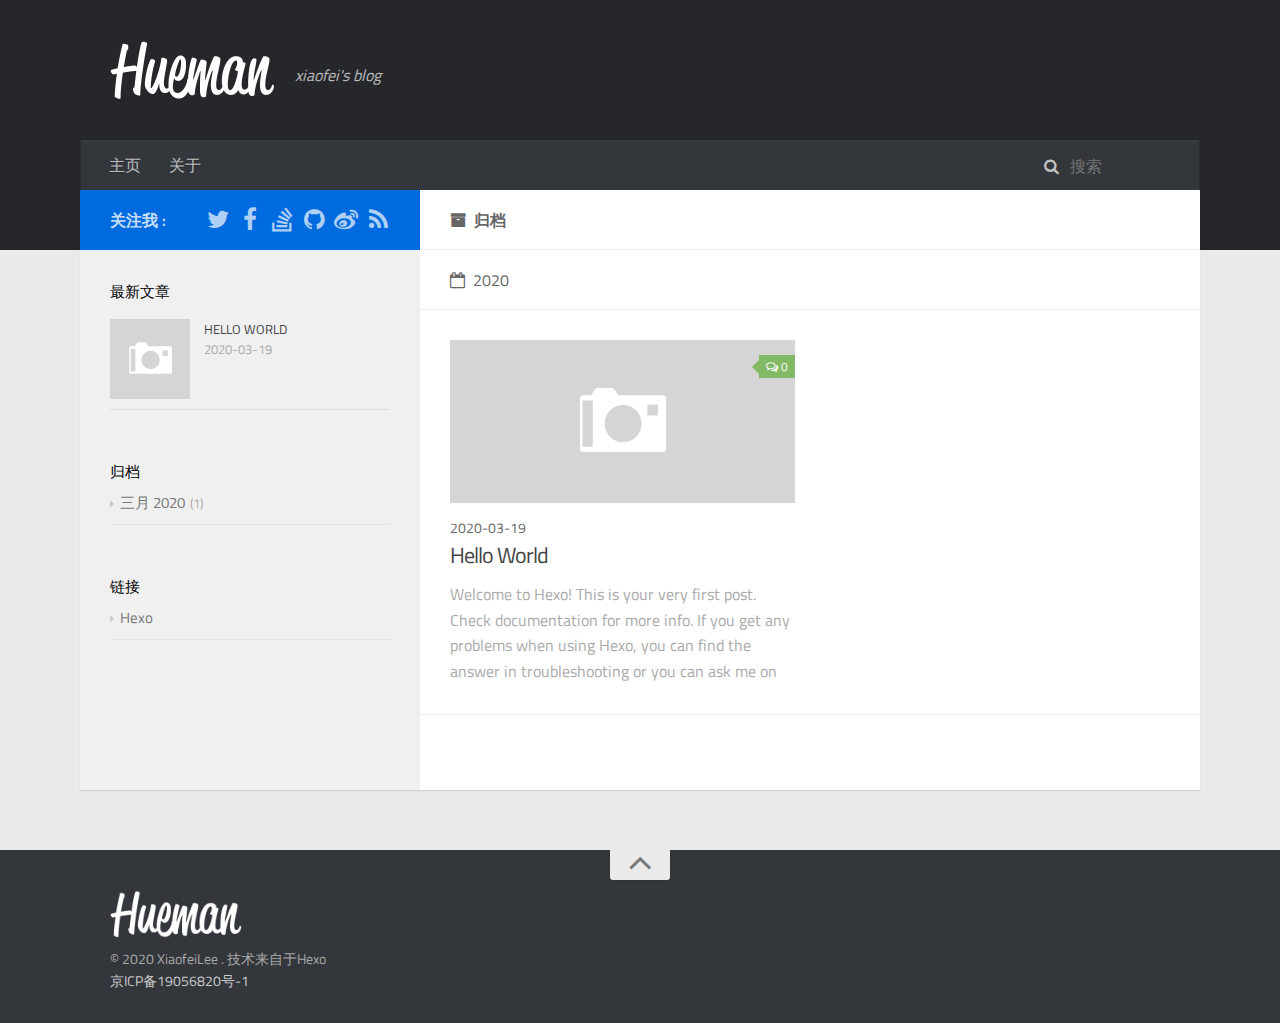
==== archives/index.html @ 4bd04d1b "Site updated: 2020-03-20 13:34:09" ====
<!DOCTYPE html>
<html>
<head>
    <meta charset="utf-8" />

    

    
    <title>归档 | 在阳光下飞翔</title>
    
    <meta name="viewport" content="width=device-width, initial-scale=1, maximum-scale=1">
    
    <meta property="og:type" content="website">
<meta property="og:title" content="在阳光下飞翔">
<meta property="og:url" content="http://lixiaofei.online/archives/">
<meta property="og:site_name" content="在阳光下飞翔">
<meta property="og:locale" content="zh_CN">
<meta property="article:author" content="XiaofeiLee">
<meta name="twitter:card" content="summary">
    

    
        <link rel="alternate" href="/" title="在阳光下飞翔" type="application/atom+xml" />
    

    

    
<link rel="stylesheet" href="/libs/font-awesome/css/font-awesome.min.css">

    
<link rel="stylesheet" href="/libs/titillium-web/styles.css">

    
<link rel="stylesheet" href="/libs/source-code-pro/styles.css">


    
<link rel="stylesheet" href="/css/style.css">


    
<script src="/libs/jquery/3.4.1/jquery.min.js"></script>

    
    
        
<link rel="stylesheet" href="/libs/lightgallery/css/lightgallery.min.css">

    
    
        
<link rel="stylesheet" href="/libs/justified-gallery/justifiedGallery.min.css">

    
    
    


<meta name="generator" content="Hexo 4.2.0"></head>

<body>
    <div id="wrap">
        <header id="header">
    <div id="header-outer" class="outer">
        <div class="container">
            <div class="container-inner">
                <div id="header-title">
                    <h1 class="logo-wrap">
                        <a href="/" class="logo"></a>
                    </h1>
                    
                        <h2 class="subtitle-wrap">
                            <p class="subtitle">xiaofei&#39;s blog</p>
                        </h2>
                    
                </div>
                <div id="header-inner" class="nav-container">
                    <a id="main-nav-toggle" class="nav-icon fa fa-bars"></a>
                    <div class="nav-container-inner">
                        <ul id="main-nav">
                            
                                <li class="main-nav-list-item" >
                                    <a class="main-nav-list-link" href="/">主页</a>
                                </li>
                            
                                        
                                    
                                <li class="main-nav-list-item" >
                                    <a class="main-nav-list-link" href="/about/">关于</a>
                                </li>
                            
                        </ul>
                        <nav id="sub-nav">
                            <div id="search-form-wrap">

    <form class="search-form">
        <input type="text" class="ins-search-input search-form-input" placeholder="搜索" />
        <button type="submit" class="search-form-submit"></button>
    </form>
    <div class="ins-search">
    <div class="ins-search-mask"></div>
    <div class="ins-search-container">
        <div class="ins-input-wrapper">
            <input type="text" class="ins-search-input" placeholder="想要查找什么..." />
            <span class="ins-close ins-selectable"><i class="fa fa-times-circle"></i></span>
        </div>
        <div class="ins-section-wrapper">
            <div class="ins-section-container"></div>
        </div>
    </div>
</div>
<script>
(function (window) {
    var INSIGHT_CONFIG = {
        TRANSLATION: {
            POSTS: '文章',
            PAGES: '页面',
            CATEGORIES: '分类',
            TAGS: '标签',
            UNTITLED: '(未命名)',
        },
        ROOT_URL: '/',
        CONTENT_URL: '/content.json',
    };
    window.INSIGHT_CONFIG = INSIGHT_CONFIG;
})(window);
</script>

<script src="/js/insight.js"></script>


</div>
                        </nav>
                    </div>
                </div>
            </div>
        </div>
    </div>
</header>
        <div class="container">
            <div class="main-body container-inner">
                <div class="main-body-inner">
                    <section id="main">
                        <div class="main-body-header">
    <h1 class="header">
    
    <i class="icon fa fa-archive"></i>归档
    </h1>
</div>

                        <div class="main-body-content">
                            

    
    
        
        
        <section class="archives-wrap">
            <div class="archive-year-wrap">
                <a href="/archives/2020" class="archive-year"><i class="icon fa fa-calendar-o"></i>2020</a>
            </div>
            <div class="archives">
    
    
    
        <div class="article-row">
    
        <article class="article article-summary">
    <div class="article-summary-inner">
        
        <a href="/2020/03/19/hello-world/" class="thumbnail">
    
    
        <span class="thumbnail-image thumbnail-none"></span>
    
    
        
<span class="comment-counter">
    <i class="fa fa-comments-o"></i>
    
        <span class="disqus-comment-count" data-disqus-identifier="" data-disqus-url="http://lixiaofei.online/2020/03/19/hello-world/">0</span>
    
</span>


    
</a>

        
        <div class="article-meta">
            <div class="category">
            
            </div>
            <div class="date"><time datetime="2020-03-19T01:48:20.869Z" itemprop="datePublished">2020-03-19</time></div>
        </div>
        
    
        <h1 class="article-title" itemprop="name">
        <a href="/2020/03/19/hello-world/">Hello World</a>
        </h1>
    

        <p class="article-excerpt">
            Welcome to Hexo! This is your very first post. Check documentation for more info. If you get any problems when using Hexo, you can find the answer in troubleshooting or you can ask me on GitHub.
Quick
        </p>
    </div>
</article>
    
        </div>
    


    </div></section>



                        </div>
                    </section>
                    <aside id="sidebar">
    <a class="sidebar-toggle" title="Expand Sidebar"><i class="toggle icon"></i></a>
    <div class="sidebar-top">
        <p>关注我 :</p>
        <ul class="social-links">
            
                
                <li>
                    <a class="social-tooltip" title="twitter" href="/" target="_blank" rel="noopener">
                        <i class="icon fa fa-twitter"></i>
                    </a>
                </li>
                
            
                
                <li>
                    <a class="social-tooltip" title="facebook" href="/" target="_blank" rel="noopener">
                        <i class="icon fa fa-facebook"></i>
                    </a>
                </li>
                
            
                
                <li>
                    <a class="social-tooltip" title="stack-overflow" href="/" target="_blank" rel="noopener">
                        <i class="icon fa fa-stack-overflow"></i>
                    </a>
                </li>
                
            
                
                <li>
                    <a class="social-tooltip" title="github" href="https://github.com/ppoffice/hexo-theme-hueman" target="_blank" rel="noopener">
                        <i class="icon fa fa-github"></i>
                    </a>
                </li>
                
            
                
                <li>
                    <a class="social-tooltip" title="weibo" href="/" target="_blank" rel="noopener">
                        <i class="icon fa fa-weibo"></i>
                    </a>
                </li>
                
            
                
                <li>
                    <a class="social-tooltip" title="rss" href="/" target="_blank" rel="noopener">
                        <i class="icon fa fa-rss"></i>
                    </a>
                </li>
                
            
        </ul>
    </div>
    
    <div class="widgets-container">
        
            
                

            
                
    <div class="widget-wrap">
        <h3 class="widget-title">最新文章</h3>
        <div class="widget">
            <ul id="recent-post" class="">
                
                    <li>
                        
                        <div class="item-thumbnail">
                            <a href="/2020/03/19/hello-world/" class="thumbnail">
    
    
        <span class="thumbnail-image thumbnail-none"></span>
    
    
</a>

                        </div>
                        
                        <div class="item-inner">
                            <p class="item-category"></p>
                            <p class="item-title"><a href="/2020/03/19/hello-world/" class="title">Hello World</a></p>
                            <p class="item-date"><time datetime="2020-03-19T01:48:20.869Z" itemprop="datePublished">2020-03-19</time></p>
                        </div>
                    </li>
                
            </ul>
        </div>
    </div>

            
                

            
                
    <div class="widget-wrap widget-list">
        <h3 class="widget-title">归档</h3>
        <div class="widget">
            <ul class="archive-list"><li class="archive-list-item"><a class="archive-list-link" href="/archives/2020/03/">三月 2020</a><span class="archive-list-count">1</span></li></ul>
        </div>
    </div>


            
                

            
                

            
                
    <div class="widget-wrap widget-list">
        <h3 class="widget-title">链接</h3>
        <div class="widget">
            <ul>
                
                    <li>
                        <a href="http://hexo.io" target="_blank" rel="noopener">Hexo</a>
                    </li>
                
            </ul>
        </div>
    </div>


            
        
    </div>
</aside>

                </div>
            </div>
        </div>
        <footer id="footer">
    <div class="container">
        <div class="container-inner">
            <a id="back-to-top" href="javascript:;"><i class="icon fa fa-angle-up"></i></a>
            <div class="credit">
                <h1 class="logo-wrap">
                    <a href="/" class="logo"></a>
                </h1>
                <p>&copy; 2020 XiaofeiLee . 技术来自于Hexo</p>
                
                <!-- <p>Powered by <a href="http://lixiaofei.online/" target="_blank">XiaofeiLee</a>. Theme by <a href="https://github.com/ppoffice" target="_blank">PPOffice</a></p> -->
                <p><a href="http://beian.miit.gov.cn" target="_blank">京ICP备19056820号-1</a></p>
                <!-- <p>技术来自于Hexo</p> -->
                <!-- <a href="http://beian.miit.gov.cn" target="_blank">京ICP备19056820号</a> -->
                
            </div>
            <div class="footer-plugins">
              
    


            </div>
        </div>
    </div>
</footer>

        
    
    <script>
    var disqus_shortname = 'hexo-theme-hueman';
    
    
    (function() {
    var dsq = document.createElement('script');
    dsq.type = 'text/javascript';
    dsq.async = true;
    dsq.src = '//' + disqus_shortname + '.disqus.com/count.js';
    (document.getElementsByTagName('head')[0] || document.getElementsByTagName('body')[0]).appendChild(dsq);
    })();
    </script>





    
        
<script src="/libs/lightgallery/js/lightgallery.min.js"></script>

        
<script src="/libs/lightgallery/js/lg-thumbnail.min.js"></script>

        
<script src="/libs/lightgallery/js/lg-pager.min.js"></script>

        
<script src="/libs/lightgallery/js/lg-autoplay.min.js"></script>

        
<script src="/libs/lightgallery/js/lg-fullscreen.min.js"></script>

        
<script src="/libs/lightgallery/js/lg-zoom.min.js"></script>

        
<script src="/libs/lightgallery/js/lg-hash.min.js"></script>

        
<script src="/libs/lightgallery/js/lg-share.min.js"></script>

        
<script src="/libs/lightgallery/js/lg-video.min.js"></script>

    
    
        
<script src="/libs/justified-gallery/jquery.justifiedGallery.min.js"></script>

    
    

    



<!-- Custom Scripts -->

<script src="/js/main.js"></script>


    </div>
</body>
</html>
---- libs/titillium-web/styles.css ----
/* latin-ext */
@font-face {
  font-family: 'Titillium Web';
  font-style: normal;
  font-weight: 300;
  src: local('Titillium WebLight'), local('TitilliumWeb-Light'), url(fonts/anMUvcNT0H1YN4FII8wpr9INifKjd1RJ3NxxEi9Cy2w.woff2) format('woff2');
  unicode-range: U+0100-024F, U+1E00-1EFF, U+20A0-20AB, U+20AD-20CF, U+2C60-2C7F, U+A720-A7FF;
}
/* latin */
@font-face {
  font-family: 'Titillium Web';
  font-style: normal;
  font-weight: 300;
  src: local('Titillium WebLight'), local('TitilliumWeb-Light'), url(fonts/anMUvcNT0H1YN4FII8wpr4-67659ICLY8bMrYhtePPA.woff2) format('woff2');
  unicode-range: U+0000-00FF, U+0131, U+0152-0153, U+02C6, U+02DA, U+02DC, U+2000-206F, U+2074, U+20AC, U+2212, U+2215, U+E0FF, U+EFFD, U+F000;
}
/* latin-ext */
@font-face {
  font-family: 'Titillium Web';
  font-style: normal;
  font-weight: 400;
  src: local('Titillium Web'), local('TitilliumWeb-Regular'), url(fonts/7XUFZ5tgS-tD6QamInJTcSo_WB_cotcEMUw1LsIE8mM.woff2) format('woff2');
  unicode-range: U+0100-024F, U+1E00-1EFF, U+20A0-20AB, U+20AD-20CF, U+2C60-2C7F, U+A720-A7FF;
}
/* latin */
@font-face {
  font-family: 'Titillium Web';
  font-style: normal;
  font-weight: 400;
  src: local('Titillium Web'), local('TitilliumWeb-Regular'), url(fonts/7XUFZ5tgS-tD6QamInJTcZSnX671uNZIV63UdXh3Mg0.woff2) format('woff2');
  unicode-range: U+0000-00FF, U+0131, U+0152-0153, U+02C6, U+02DA, U+02DC, U+2000-206F, U+2074, U+20AC, U+2212, U+2215, U+E0FF, U+EFFD, U+F000;
}
/* latin-ext */
@font-face {
  font-family: 'Titillium Web';
  font-style: normal;
  font-weight: 600;
  src: local('Titillium WebSemiBold'), local('TitilliumWeb-SemiBold'), url(fonts/anMUvcNT0H1YN4FII8wpr_SNRT0fZ5CX-AqRkMYgJJo.woff2) format('woff2');
  unicode-range: U+0100-024F, U+1E00-1EFF, U+20A0-20AB, U+20AD-20CF, U+2C60-2C7F, U+A720-A7FF;
}
/* latin */
@font-face {
  font-family: 'Titillium Web';
  font-style: normal;
  font-weight: 600;
  src: local('Titillium WebSemiBold'), local('TitilliumWeb-SemiBold'), url(fonts/anMUvcNT0H1YN4FII8wpr46gJz9aNFrmnwBdd69aqzY.woff2) format('woff2');
  unicode-range: U+0000-00FF, U+0131, U+0152-0153, U+02C6, U+02DA, U+02DC, U+2000-206F, U+2074, U+20AC, U+2212, U+2215, U+E0FF, U+EFFD, U+F000;
}
---- libs/source-code-pro/styles.css ----
/* latin-ext */
@font-face {
  font-family: 'Source Code Pro';
  font-style: normal;
  font-weight: 400;
  src: local('Source Code Pro'), local('SourceCodePro-Regular'), url(fonts/mrl8jkM18OlOQN8JLgasDy2Q8seG17bfDXYR_jUsrzg.woff2) format('woff2');
  unicode-range: U+0100-024F, U+1E00-1EFF, U+20A0-20AB, U+20AD-20CF, U+2C60-2C7F, U+A720-A7FF;
}
/* latin */
@font-face {
  font-family: 'Source Code Pro';
  font-style: normal;
  font-weight: 400;
  src: local('Source Code Pro'), local('SourceCodePro-Regular'), url(fonts/mrl8jkM18OlOQN8JLgasD9V_2ngZ8dMf8fLgjYEouxg.woff2) format('woff2');
  unicode-range: U+0000-00FF, U+0131, U+0152-0153, U+02C6, U+02DA, U+02DC, U+2000-206F, U+2074, U+20AC, U+2212, U+2215, U+E0FF, U+EFFD, U+F000;
}
---- css/style.css ----
#main .main-body-header em,
#main .main-body-header a,
.article-meta,
.archive-year {
  text-transform: uppercase;
  color: #666;
  line-height: 1em;
  text-shadow: 0 1px #fff;
}
#main .main-body-header em,
#main .main-body-header a,
.article-meta,
.archive-year,
#main .main-body-header em a,
#main .main-body-header a a,
.article-meta a,
.archive-year a {
  text-decoration: none;
}
.widget h1,
.article-entry h1 {
  font-size: 2em;
}
.widget h2,
.article-entry h2 {
  font-size: 1.5em;
}
.widget h3,
.article-entry h3 {
  font-size: 1.3em;
}
.widget h4,
.article-entry h4 {
  font-size: 1.2em;
}
.widget h5,
.article-entry h5 {
  font-size: 1em;
}
.widget h6,
.article-entry h6 {
  font-size: 1em;
  color: #aaa;
}
.widget hr,
.article-entry hr {
  border: 1px dashed #ddd;
}
.widget strong,
.article-entry strong {
  font-weight: bold;
}
.widget em,
.article-entry em,
.widget cite,
.article-entry cite {
  font-style: italic;
}
.widget sup,
.article-entry sup,
.widget sub,
.article-entry sub {
  font-size: 0.75em;
  line-height: 0;
  position: relative;
  vertical-align: baseline;
}
.widget sup,
.article-entry sup {
  top: -0.5em;
}
.widget sub,
.article-entry sub {
  bottom: -0.2em;
}
.widget small,
.article-entry small {
  font-size: 0.85em;
}
.widget acronym,
.article-entry acronym,
.widget abbr,
.article-entry abbr {
  border-bottom: 1px dotted;
}
.widget ul,
.article-entry ul,
.widget ol,
.article-entry ol,
.widget dl,
.article-entry dl {
  line-height: 1.6em;
}
.widget ul ul,
.article-entry ul ul,
.widget ol ul,
.article-entry ol ul,
.widget ul ol,
.article-entry ul ol,
.widget ol ol,
.article-entry ol ol {
  margin-top: 0;
  margin-bottom: 0;
  margin-left: 20px;
}
.widget ul,
.article-entry ul {
  list-style: disc;
  list-style-position: inside;
}
.widget ol,
.article-entry ol {
  list-style: decimal;
  list-style-position: inside;
}
.widget dt,
.article-entry dt {
  font-weight: bold;
  list-style-position: inside;
}
html,
body,
div,
span,
applet,
object,
iframe,
h1,
h2,
h3,
h4,
h5,
h6,
p,
blockquote,
pre,
a,
abbr,
acronym,
address,
big,
cite,
code,
del,
dfn,
em,
img,
ins,
kbd,
q,
s,
samp,
small,
strike,
strong,
sub,
sup,
tt,
var,
dl,
dt,
dd,
ol,
ul,
li,
fieldset,
form,
label,
legend,
table,
caption,
tbody,
tfoot,
thead,
tr,
th,
td {
  margin: 0;
  padding: 0;
  border: 0;
  outline: 0;
  font-weight: inherit;
  font-style: inherit;
  font-family: inherit;
  font-size: 100%;
  vertical-align: baseline;
}
body {
  line-height: 1;
  color: #000;
  background: #fff;
}
ol,
ul {
  list-style: none;
}
table {
  border-collapse: separate;
  border-spacing: 0;
  vertical-align: middle;
}
caption,
th,
td {
  text-align: left;
  font-weight: normal;
  vertical-align: middle;
}
a img {
  border: none;
}
input,
button {
  margin: 0;
  padding: 0;
}
input::-moz-focus-inner,
button::-moz-focus-inner {
  border: 0;
  padding: 0;
}
html,
body,
#container {
  height: 100%;
}
::selection {
  color: #fff;
  background: #006bde;
}
body {
  background: #eaeaea;
  font: 14px "Titillium Web", "Helvetica Neue", Helvetica, Arial, "Microsoft Yahei", sans-serif;
  -webkit-text-size-adjust: 100%;
}
code {
  margin: 0 2px;
  color: #e96900;
  padding: 3px 5px;
  font-size: 0.8em;
  border-radius: 2px;
  font-family: "Source Code Pro", Consolas, Monaco, Menlo, Consolas, monospace;
  background-color: #f8f8f8;
}
.container {
  position: relative;
  padding: 0 20px;
}
.container-inner {
  max-width: 1120px;
  min-width: 320px;
  width: 100%;
  margin: 0 auto;
}
.container-inner:before,
.container-inner:after {
  content: "";
  display: table;
}
.container-inner:after {
  clear: both;
}
.left,
.alignleft {
  float: left;
}
.right,
.alignright {
  float: right;
}
.clear {
  clear: both;
}
.logo {
  display: block;
  padding: 10px 0;
  width: 165px;
  height: 60px;
  background-image: url("images/logo-header.png");
  background-position: 0px 10px;
  background-repeat: no-repeat;
  -webkit-background-size: 165px 60px;
  -moz-background-size: 165px 60px;
  background-size: 165px 60px;
}
.main-body {
  margin-top: -60px;
  background-color: #fff;
}
.main-body-inner {
  position: relative;
  -webkit-box-sizing: border-box;
  -moz-box-sizing: border-box;
  box-sizing: border-box;
  -webkit-box-shadow: rgba(0,0,0,0.098) 0px 1px 1px 0px;
  box-shadow: rgba(0,0,0,0.098) 0px 1px 1px 0px;
  padding-left: 340px;
  background: url("images/s-left.png") repeat-y left 0;
}
.main-body-inner:before,
.main-body-inner:after {
  content: "";
  display: table;
}
.main-body-inner:after {
  clear: both;
}
#main {
  float: right;
  width: 100%;
  -webkit-box-sizing: border-box;
  -moz-box-sizing: border-box;
  box-sizing: border-box;
  min-height: 600px;
}
#main .main-body-header {
  background: #fff;
  position: relative;
  padding: 18px 30px 17px;
  border-bottom: 1px solid #eee;
  color: #666;
  font-size: 16px;
  font-weight: 600;
  text-transform: uppercase;
  line-height: 24px;
}
#main .main-body-header .page-title-link,
#main .main-body-header i {
  margin-right: 8px;
}
#main .main-body-header i {
  font-weight: 400;
}
#main .main-body-header em,
#main .main-body-header a {
  color: #aaa;
}
#main .main-body-content:before,
#main .main-body-content:after {
  content: "";
  display: table;
}
#main .main-body-content:after {
  clear: both;
}
#header {
  background: #26272b;
  padding-bottom: 60px;
  position: relative;
}
#header-outer {
  height: 100%;
  position: relative;
}
#header-inner {
  position: relative;
}
#header-title {
  text-align: center;
  padding: 30px 30px;
}
#header-title:before,
#header-title:after {
  content: "";
  display: table;
}
#header-title:after {
  clear: both;
}
#header-title .logo-wrap,
#header-title .subtitle-wrap {
  float: left;
}
#header-title .subtitle-wrap {
  padding: 10px 0px 0px;
  margin-left: 20px;
}
#header-title .subtitle {
  font-size: 16px;
  font-style: italic;
  line-height: 70px;
  color: rgba(255,255,255,0.7);
  text-shadow: 0 1px rgba(0,0,0,0.2);
}
.nav-container .nav-icon,
.nav-container .nav-container-inner #main-nav .main-nav-list-item .main-nav-list-link {
  float: left;
  color: rgba(255,255,255,0.7);
  text-decoration: none;
  text-shadow: 0 1px rgba(0,0,0,0.2);
  display: block;
  padding: 20px 15px;
  -webkit-transition: 0.2s ease-in;
  -moz-transition: 0.2s ease-in;
  -ms-transition: 0.2s ease-in;
  transition: 0.2s ease-in;
}
.nav-container .nav-icon:hover,
.nav-container .nav-container-inner #main-nav .main-nav-list-item .main-nav-list-link:hover {
  color: #fff;
  background: rgba(0,0,0,0.1);
}
.nav-container {
  padding: 0 15px;
  background: #33363b;
  z-index: 1;
  -webkit-box-shadow: inset 0 1px 0 rgba(255,255,255,0.05), 0 -1px 0 rgba(0,0,0,0.2), inset 1px 0 0 rgba(0,0,0,0.2), inset -1px 0 0 rgba(0,0,0,0.2);
  box-shadow: inset 0 1px 0 rgba(255,255,255,0.05), 0 -1px 0 rgba(0,0,0,0.2), inset 1px 0 0 rgba(0,0,0,0.2), inset -1px 0 0 rgba(0,0,0,0.2);
}
.nav-container:before,
.nav-container:after {
  content: "";
  display: table;
}
.nav-container:after {
  clear: both;
}
.nav-container .nav-icon {
  line-height: 20px;
  padding: 15px 14px;
  text-align: center;
  font-size: 14px;
  position: relative;
  cursor: pointer;
}
.nav-container #main-nav-toggle {
  display: none;
  width: 100%;
  text-align: right;
  -webkit-box-sizing: border-box;
  -moz-box-sizing: border-box;
  box-sizing: border-box;
  border-bottom: 1px solid rgba(255,255,255,0.06);
}
.nav-container #main-nav-toggle:before {
  content: "\f0c9";
}
.nav-container .nav-container-inner:before,
.nav-container .nav-container-inner:after {
  content: "";
  display: table;
}
.nav-container .nav-container-inner:after {
  clear: both;
}
.nav-container .nav-container-inner #main-nav {
  float: left;
}
.nav-container .nav-container-inner #main-nav .main-nav-list {
  float: left;
}
.nav-container .nav-container-inner #main-nav .main-nav-list-item {
  position: relative;
  float: left;
}
.nav-container .nav-container-inner #main-nav .main-nav-list-item.top-level-menu > a:after {
  content: "\f0d7" !important;
  float: none;
  margin-left: 6px;
  font-size: 14px;
  line-height: 1.2em;
  opacity: 0.5;
  font-family: FontAwesome;
  display: inline-block;
}
.nav-container .nav-container-inner #main-nav .main-nav-list-item.top-level-menu:hover > a {
  color: #fff;
  background: rgba(0,0,0,0.1);
}
.nav-container .nav-container-inner #main-nav .main-nav-list-item .main-nav-list-link {
  line-height: 20px;
  padding: 15px 14px;
  font-size: 16px;
}
.nav-container .nav-container-inner #main-nav .main-nav-list-item .main-nav-list-link.current {
  color: #fff;
}
.nav-container .nav-container-inner #main-nav .main-nav-list-item .main-nav-list-child {
  top: 100%;
  display: none;
  padding: 10px 0;
  overflow: hidden;
  position: absolute;
  width: 180px;
  background: #33363b url("images/opacity-10.png") repeat;
}
.nav-container .nav-container-inner #main-nav .main-nav-list-item .main-nav-list-child li {
  -webkit-box-shadow: 0 1px 0 rgba(255,255,255,0.06);
  box-shadow: 0 1px 0 rgba(255,255,255,0.06);
}
.nav-container .nav-container-inner #main-nav .main-nav-list-item .main-nav-list-child li:last-child {
  -webkit-box-shadow: none;
  box-shadow: none;
}
.nav-container .nav-container-inner #main-nav .main-nav-list-item .main-nav-list-child li,
.nav-container .nav-container-inner #main-nav .main-nav-list-item .main-nav-list-child li a {
  width: 100%;
  display: block;
  -webkit-box-sizing: border-box;
  -moz-box-sizing: border-box;
  box-sizing: border-box;
}
.nav-container .nav-container-inner #sub-nav {
  float: right;
}
.search-form {
  padding: 14px 15px 16px;
  height: 50px;
  overflow: hidden;
  -webkit-box-sizing: border-box;
  -moz-box-sizing: border-box;
  box-sizing: border-box;
}
.search-form:before {
  content: "\f002";
  margin-right: 8px;
  color: rgba(255,255,255,0.7);
  font: normal normal normal 16px/1 FontAwesome;
}
.search-form-input,
.search-form-input.ins-search-input,
.search-form-input.st-ui-search-input,
.search-form-input.st-default-search-input {
  -webkit-appearance: textarea;
  padding: 0;
  width: 100px;
  height: auto !important;
  border: none !important;
  outline: none !important;
  background: none !important;
  line-height: 1.6em;
  -webkit-transition: 0.2s ease-in;
  -moz-transition: 0.2s ease-in;
  -ms-transition: 0.2s ease-in;
  transition: 0.2s ease-in;
  font: 16px "Titillium Web", "Helvetica Neue", Helvetica, Arial, "Microsoft Yahei", sans-serif;
  color: rgba(255,255,255,0.7);
}
.search-form-input:focus,
.search-form-input.ins-search-input:focus,
.search-form-input.st-ui-search-input:focus,
.search-form-input.st-default-search-input:focus {
  width: 200px;
}
.search-form-input::-webkit-search-results-decoration,
.search-form-input.ins-search-input::-webkit-search-results-decoration,
.search-form-input.st-ui-search-input::-webkit-search-results-decoration,
.search-form-input.st-default-search-input::-webkit-search-results-decoration,
.search-form-input::-webkit-search-cancel-button,
.search-form-input.ins-search-input::-webkit-search-cancel-button,
.search-form-input.st-ui-search-input::-webkit-search-cancel-button,
.search-form-input.st-default-search-input::-webkit-search-cancel-button {
  -webkit-appearance: none;
}
.search-form-submit {
  display: none;
}
#sidebar {
  float: left;
  margin-left: -340px;
  width: 340px;
}
#sidebar .sidebar-toggle {
  display: none;
}
#sidebar .sidebar-top {
  background: #006bde;
  padding: 15px 30px;
}
#sidebar .sidebar-top:before,
#sidebar .sidebar-top:after {
  content: "";
  display: table;
}
#sidebar .sidebar-top:after {
  clear: both;
}
#sidebar .sidebar-top .sidebar-top-inner:before,
#sidebar .sidebar-top .sidebar-top-inner:after {
  content: "";
  display: table;
}
#sidebar .sidebar-top .sidebar-top-inner:after {
  clear: both;
}
#sidebar .sidebar-top p {
  float: left;
  color: rgba(255,255,255,0.8);
  font-size: 16px;
  font-weight: 600;
  text-transform: uppercase;
  line-height: 24px;
  padding: 3px 0;
}
#sidebar .sidebar-top .social-links {
  float: right;
  position: relative;
  padding-top: 2px;
}
#sidebar .sidebar-top .social-links li {
  float: left;
  margin-left: 8px;
}
#sidebar .sidebar-top .social-links li a:hover i:before {
  color: #fff;
}
#sidebar .sidebar-top .social-links .social-tooltip {
  position: relative;
}
#sidebar .sidebar-top .social-links .social-tooltip:hover:after {
  top: -41px;
  background: #fff;
  font-size: 14px;
  color: #666;
  content: attr(title);
  display: block;
  right: 0;
  padding: 5px 15px;
  position: absolute;
  white-space: nowrap;
  border-radius: 3px;
  -webkit-box-shadow: 0 0 2px rgba(0,0,0,0.2);
  box-shadow: 0 0 2px rgba(0,0,0,0.2);
  text-transform: uppercase;
  z-index: 1;
}
#sidebar .sidebar-top .social-links .social-tooltip:hover:before {
  top: -10px;
  right: 8px;
  border: solid;
  border-color: #fff transparent;
  border-width: 5px 5px 0 5px;
  content: "";
  display: block;
  position: absolute;
  z-index: 2;
}
#sidebar .sidebar-top i {
  color: rgba(255,255,255,0.7);
  font-size: 24px;
  width: 24px;
}
#article-nav {
  position: relative;
}
#article-nav:before,
#article-nav:after {
  content: "";
  display: table;
}
#article-nav:after {
  clear: both;
}
.article-nav-link-wrap {
  position: relative;
  margin-top: 0;
  display: block;
  color: #aaa;
  padding: 16px 40px 24px;
  border-bottom: 1px solid #ddd;
  -webkit-transition: 0.2s ease-in;
  -moz-transition: 0.2s ease-in;
  -ms-transition: 0.2s ease-in;
  transition: 0.2s ease-in;
  text-align: center;
  text-decoration: none;
}
.article-nav-link-wrap .icon {
  position: absolute;
  color: #ccc;
  font-size: 18px;
  top: 50%;
  width: 1em;
  margin-top: -10px;
}
.article-nav-link-wrap #icon-chevron-left {
  left: 10px;
}
.article-nav-link-wrap #icon-chevron-right {
  right: 10px;
}
.article-nav-link-wrap:hover {
  background: rgba(0,0,0,0.02);
}
.article-nav-link-wrap:hover .icon {
  color: #006bde;
}
.article-nav-caption {
  display: block;
  font-size: 12px;
  color: #aaa;
  letter-spacing: 0.5px;
  line-height: 24px;
  font-weight: normal;
  text-transform: uppercase;
}
.article-nav-title {
  font-size: 15px;
  color: #666;
}
.widget-wrap {
  padding: 30px 30px 20px;
}
.widget-title {
  font-size: 15px;
  font-weight: 400;
  text-transform: uppercase;
  margin-bottom: 6px;
}
.widget {
  line-height: 1.6em;
  word-wrap: break-word;
  font-size: 0.9em;
  color: #777;
  border-radius: 3px;
}
.widget a {
  text-decoration: none;
  color: #777;
}
.widget a:hover {
  color: #444;
}
.widget ul ul,
.widget ol ul,
.widget dl ul,
.widget ul ol,
.widget ol ol,
.widget dl ol,
.widget ul dl,
.widget ol dl,
.widget dl dl {
  margin-left: 15px;
  list-style: disc;
}
.widget ul,
.widget ol {
  list-style: none;
  margin: 0;
}
.widget ul ul,
.widget ol ul,
.widget ul ol,
.widget ol ol {
  margin: 0 20px;
}
.widget ul ul,
.widget ol ul {
  list-style: disc;
}
.widget ul ol,
.widget ol ol {
  list-style: decimal;
}
.widget-list ul,
.widget-list ol {
  list-style: none;
}
.widget-list ul li,
.widget-list ol li {
  margin: 10px 0;
  padding-bottom: 10px;
  font-size: 15px;
  border-bottom: 1px solid #e4e4e4;
}
.widget-list ul li:last-child,
.widget-list ol li:last-child {
  margin-bottom: 0px;
}
.widget-list ul li a,
.widget-list ol li a {
  color: #777;
}
.widget-list ul li a:before,
.widget-list ol li a:before {
  color: #ccc;
  content: "\f0da";
  font-size: 12px;
  margin-right: 6px;
  font-family: FontAwesome;
  -webkit-transition: 0.2s ease;
  -moz-transition: 0.2s ease;
  -ms-transition: 0.2s ease;
  transition: 0.2s ease;
}
.widget-list ul li a:hover:before,
.widget-list ol li a:hover:before {
  color: #444;
}
.widget-list ul ul,
.widget-list ol ul,
.widget-list ul ol,
.widget-list ol ol {
  list-style: none;
}
.widget-list ul ul li,
.widget-list ol ul li,
.widget-list ul ol li,
.widget-list ol ol li {
  border: none;
  padding-bottom: 0;
}
.widget-float a {
  font-size: 15px;
}
#recent-post li {
  padding: 10px 0 10px 94px;
  border-bottom: 1px solid #ddd;
}
#recent-post li:before,
#recent-post li:after {
  content: "";
  display: table;
}
#recent-post li:after {
  clear: both;
}
#recent-post.no-thumbnail li {
  padding: 10px 0px;
}
#recent-post li .item-thumbnail {
  opacity: 1;
  margin-left: -94px;
  -webkit-transition: all 0.2s ease;
  -moz-transition: all 0.2s ease;
  -ms-transition: all 0.2s ease;
  transition: all 0.2s ease;
  float: left;
}
#recent-post li .item-thumbnail .thumbnail {
  width: 80px;
  height: 80px;
  display: block;
  position: relative;
  overflow: hidden;
}
#recent-post li .item-thumbnail .thumbnail span {
  width: 100%;
  height: 100%;
  display: block;
}
#recent-post li .item-thumbnail .thumbnail .thumbnail-image {
  position: absolute;
  -webkit-background-size: cover;
  -moz-background-size: cover;
  background-size: cover;
  background-position: center;
}
#recent-post li .item-thumbnail .thumbnail .thumbnail-none {
  background-image: url("images/thumb-default-small.png");
  -webkit-background-size: 100% 100%;
  -moz-background-size: 100% 100%;
  background-size: 100% 100%;
}
#recent-post li .item-inner a,
#recent-post li .item-inner .item-category {
  font-size: 13px;
  text-transform: uppercase;
}
#recent-post li .item-inner a a,
#recent-post li .item-inner .item-category a {
  color: #006bde;
}
#recent-post li .item-inner a a:hover,
#recent-post li .item-inner .item-category a:hover {
  color: #444;
}
#recent-post li .item-inner a a,
#recent-post li .item-inner .item-category a,
#recent-post li .item-inner a .icon,
#recent-post li .item-inner .item-category .icon {
  margin-right: 5px;
}
#recent-post li .item-inner .item-title {
  font-size: 15px;
}
#recent-post li .item-inner .item-title a {
  color: #444;
  -webkit-transition: all 0.2s ease;
  -moz-transition: all 0.2s ease;
  -ms-transition: all 0.2s ease;
  transition: all 0.2s ease;
}
#recent-post li .item-inner .item-date {
  color: #aaa;
  font-size: 13px;
  text-transform: uppercase;
}
#recent-post li:hover .item-thumbnail {
  opacity: 0.8;
}
#recent-post li:hover .item-title a {
  color: #006bde;
}
.category-list-count,
.tag-list-count,
.archive-list-count {
  padding-left: 5px;
  color: #aaa;
  font-size: 0.85em;
}
.category-list-count:before,
.tag-list-count:before,
.archive-list-count:before {
  content: "(";
}
.category-list-count:after,
.tag-list-count:after,
.archive-list-count:after {
  content: ")";
}
.tagcloud a {
  margin-right: 5px;
}
.toc-article {
  margin: 0;
  padding: 0;
}
.toc-article .toc {
  padding: 0;
  margin: 10px 0 0;
}
.toc-article .toc .toc-item {
  list-style: none;
}
.article-single {
  padding: 30px 30px 20px;
}
.article-inner {
  overflow: hidden;
}
.article-row {
  width: 100%;
  float: left;
  position: relative;
  padding: 30px 0px 0px 30px;
  border-bottom: 1px solid #eee;
  -webkit-box-sizing: border-box;
  -moz-box-sizing: border-box;
  box-sizing: border-box;
}
.article-row:before,
.article-row:after {
  content: "";
  display: table;
}
.article-row:after {
  clear: both;
}
.article-summary {
  width: 50%;
  float: left;
  margin-bottom: 30px;
}
.article-summary a {
  text-decoration: none;
  color: #006bde;
}
.article-summary .article-summary-inner {
  margin-right: 30px;
}
.article-summary .article-summary-inner .thumbnail {
  height: 0;
  width: 100%;
  display: block;
  overflow: hidden;
  position: relative;
  margin-bottom: 1em;
  padding-bottom: 47.11%;
}
.article-summary .article-summary-inner .thumbnail .comment-counter {
  right: 0;
  top: 15px;
  color: #fff;
  font-size: 12px;
  padding: 2px 7px;
  line-height: 19px;
  position: absolute;
  display: inline-block;
  background-color: #82b965;
}
.article-summary .article-summary-inner .thumbnail .comment-counter:before {
  top: 3px;
  left: -16px;
  content: '';
  position: absolute;
  display: inline-block;
  border: 9px solid transparent;
  border-right-color: #82b965;
}
.article-summary .article-summary-inner .thumbnail .thumbnail-image {
  display: block;
  position: absolute;
  width: 100%;
  height: 100%;
  opacity: 1;
  -webkit-background-size: cover;
  -moz-background-size: cover;
  background-size: cover;
  background-position: center;
  -webkit-transition: opacity 0.3s ease-in;
  -moz-transition: opacity 0.3s ease-in;
  -ms-transition: opacity 0.3s ease-in;
  transition: opacity 0.3s ease-in;
}
.article-summary .article-summary-inner .thumbnail .thumbnail-none {
  width: 100%;
  height: 100%;
  -webkit-background-size: 100% 100%;
  -moz-background-size: 100% 100%;
  background-size: 100% 100%;
  background-image: url("images/thumb-default.png");
}
.article-summary .article-summary-inner .article-title {
  margin-bottom: 10px;
  font-size: 22px;
  font-weight: 400;
  line-height: 1.5em;
  word-wrap: break-word;
}
.article-summary .article-summary-inner .article-title a {
  -webkit-transition: color 0.3s ease-in;
  -moz-transition: color 0.3s ease-in;
  -ms-transition: color 0.3s ease-in;
  transition: color 0.3s ease-in;
  color: #444;
}
.article-summary .article-summary-inner .article-excerpt {
  position: relative;
  color: #aaa;
  font-size: 16px;
  line-height: 1.6em;
  overflow: hidden;
  height: 6.4em;
}
.article-summary:hover .thumbnail .thumbnail-image {
  opacity: 0.7;
}
.article-summary:hover .article-title a {
  color: #006bde;
}
.article-category {
  float: left;
  line-height: 1em;
  color: #ccc;
  text-shadow: 0 1px #fff;
  margin-left: 8px;
}
.article-category:before {
  content: "\2022";
}
.article-title {
  text-decoration: none;
  font-size: 38px;
  letter-spacing: -1px;
  color: #555;
  line-height: 1.3em;
  -webkit-transition: color 0.2s;
  -moz-transition: color 0.2s;
  -ms-transition: color 0.2s;
  transition: color 0.2s;
  margin-bottom: 10px;
}
a.article-title:hover {
  color: #006bde;
}
.article-meta {
  line-height: 1.6em;
}
.article-meta:before,
.article-meta:after {
  content: "";
  display: table;
}
.article-meta:after {
  clear: both;
}
.article-meta > div {
  float: left;
  margin-right: 10px;
}
.article-meta > div .fa {
  margin-right: 3px;
}
.article-meta a {
  color: #555;
}
.article-meta a:hover {
  color: color-link;
}
.article-meta .category {
  text-transform: uppercase;
}
.article-meta .category a,
.article-meta .category i {
  margin-left: 0;
  margin-right: 6px;
}
.article-summary .article-meta {
  height: 1.6em;
  overflow: hidden;
}
.article-summary .article-meta a {
  color: #006bde;
}
.article-summary .article-meta > div {
  margin-right: 0;
}
.article-tag .tag-link:before {
  content: "#";
}
.article-entry {
  color: #555;
  font-size: 18px;
  font-weight: 300;
  line-height: 1.6em;
}
.article-entry:before,
.article-entry:after {
  content: "";
  display: table;
}
.article-entry:after {
  clear: both;
}
.article-entry p,
.article-entry table {
  margin: 1.6em 0;
}
.article-entry h1,
.article-entry h2,
.article-entry h3,
.article-entry h4,
.article-entry h5,
.article-entry h6 {
  font-weight: 600;
}
.article-entry h1,
.article-entry h2,
.article-entry h3,
.article-entry h4,
.article-entry h5,
.article-entry h6 {
  line-height: 1.3em;
  margin: 1.3em 0;
}
.article-entry a {
  color: #006bde;
  text-decoration: none;
}
.article-entry a:hover {
  text-decoration: underline;
}
.article-entry figcaption a {
  float: right;
}
.article-entry ul,
.article-entry ol,
.article-entry dl {
  margin-top: 1.6em;
  margin-bottom: 1.6em;
  list-style-position: outside;
  padding-left: 1.4em;
}
.article-entry ul p,
.article-entry ol p,
.article-entry dl p {
  margin: 0;
}
.article-entry img,
.article-entry video {
  max-width: 100%;
  height: auto;
  display: block;
  margin: auto;
}
.article-entry iframe {
  border: none;
}
.article-entry table {
  width: 100%;
  border-collapse: collapse;
  border-spacing: 0;
}
.article-entry th {
  font-weight: 600;
  border-bottom: 3px solid #ddd;
  padding-bottom: 0.5em;
}
.article-entry td {
  border-bottom: 1px solid #ddd;
  padding: 10px 0;
}
.article-entry blockquote {
  color: #777;
  quote: none;
  margin: 0 0 20px 0;
  position: relative;
  font-style: italic;
  padding-left: 50px;
}
.article-entry blockquote:before {
  top: 0;
  left: 0;
  color: #ccc;
  font-size: 32px;
  content: "\f10d";
  position: absolute;
  text-align: center;
  font-style: normal;
  font-family: 'FontAwesome';
}
.article-entry blockquote footer {
  font-size: 14px;
  margin: 1.6em 0;
  font-family: "Titillium Web", "Helvetica Neue", Helvetica, Arial, "Microsoft Yahei", sans-serif;
}
.article-entry blockquote footer cite:before {
  content: "—";
  padding: 0 0.5em;
}
.article-entry .pullquote {
  text-align: left;
  width: 45%;
  margin: 0;
}
.article-entry .pullquote.left {
  margin-left: 0.5em;
  margin-right: 1em;
}
.article-entry .pullquote.right {
  margin-right: 0.5em;
  margin-left: 1em;
}
.article-entry .caption {
  color: #aaa;
  display: block;
  font-size: 0.9em;
  margin-top: 0.5em;
  position: relative;
  text-align: center;
}
.article-entry .video-container {
  position: relative;
  padding-top: 56.25%;
  height: 0;
  overflow: hidden;
}
.article-entry .video-container iframe,
.article-entry .video-container object,
.article-entry .video-container embed {
  position: absolute;
  top: 0;
  left: 0;
  width: 100%;
  height: 100%;
  margin-top: 0;
}
.article-more-link a {
  display: inline-block;
  line-height: 1em;
  padding: 6px 15px;
  border-radius: 15px;
  background: #eaeaea;
  color: #aaa;
  text-shadow: 0 1px #fff;
  text-decoration: none;
}
.article-more-link a:hover {
  background: #006bde;
  color: #fff;
  text-decoration: none;
  text-shadow: 0 1px #0056b2;
}
.article-footer {
  font-size: 14px;
  line-height: 1.6em;
  border-top: 1px solid #ddd;
  padding-top: 1.6em;
}
.article-footer:before,
.article-footer:after {
  content: "";
  display: table;
}
.article-footer:after {
  clear: both;
}
.article-footer a {
  color: #aaa;
  text-decoration: none;
}
.article-footer a:hover {
  color: #555;
}
.article-comment-link i,
.article-share-link i {
  padding-right: 8px;
}
.article-comment-link {
  float: right;
}
.article-share-link {
  cursor: pointer;
  float: right;
  margin-left: 20px;
}
.article-share-box {
  position: absolute;
  display: none;
  background: #fff;
  -webkit-box-shadow: 1px 2px 10px rgba(0,0,0,0.2);
  box-shadow: 1px 2px 10px rgba(0,0,0,0.2);
  border-radius: 3px;
  margin-left: -145px;
  overflow: hidden;
  z-index: 1;
}
.article-share-box.on {
  display: block;
}
.article-share-input {
  width: 100%;
  background: none;
  -webkit-box-sizing: border-box;
  -moz-box-sizing: border-box;
  box-sizing: border-box;
  font: 14px "Titillium Web", "Helvetica Neue", Helvetica, Arial, "Microsoft Yahei", sans-serif;
  padding: 0 15px;
  color: #555;
  outline: none;
  border: 1px solid #ddd;
  border-radius: 3px 3px 0 0;
  height: 36px;
  line-height: 36px;
}
.article-share-links {
  background: #eaeaea;
}
.article-share-links:before,
.article-share-links:after {
  content: "";
  display: table;
}
.article-share-links:after {
  clear: both;
}
.article-share-twitter,
.article-share-facebook,
.article-share-pinterest,
.article-share-google {
  width: 50px;
  height: 36px;
  display: block;
  float: left;
  position: relative;
  color: #999;
  text-align: center;
  line-height: 36px;
  text-decoration: none;
}
.article-share-twitter:before,
.article-share-facebook:before,
.article-share-pinterest:before,
.article-share-google:before {
  font-size: 20px;
  font-family: FontAwesome;
}
.article-share-twitter:hover,
.article-share-facebook:hover,
.article-share-pinterest:hover,
.article-share-google:hover {
  color: #fff;
}
.article-share-twitter:before {
  content: "\f099";
}
.article-share-twitter:hover {
  background: #00aced;
  text-shadow: 0 1px #008abe;
}
.article-share-facebook:before {
  content: "\f09a";
}
.article-share-facebook:hover {
  background: #3b5998;
  text-shadow: 0 1px #2f477a;
}
.article-share-pinterest:before {
  content: "\f0d2";
}
.article-share-pinterest:hover {
  background: #cb2027;
  text-shadow: 0 1px #a21a1f;
}
.article-share-google:before {
  content: "\f0d5";
}
.article-share-google:hover {
  background: #dd4b39;
  text-shadow: 0 1px #be3221;
}
.article-gallery {
  background: #000;
  position: relative;
}
.article-gallery-photos {
  position: relative;
  overflow: hidden;
}
.article-gallery-img {
  display: none;
  max-width: 100%;
}
.article-gallery-img:first-child {
  display: block;
}
.article-gallery-img.loaded {
  position: absolute;
  display: block;
}
.article-gallery-img img {
  display: block;
  max-width: 100%;
  margin: 0 auto;
}
.article-gallery {
  overflow: hidden;
  background: #000;
  position: relative;
  text-align: center;
  margin: 1.6em 0;
}
.article-gallery .gallery-item {
  display: none;
  max-width: 100%;
}
.article-gallery .gallery-item:before,
.article-gallery .gallery-item:after {
  top: 50%;
  width: 40px;
  height: 36px;
  font-size: 36px;
  line-height: 36px;
  margin-top: -18px;
  position: absolute;
  font-family: FontAwesome;
  color: rgba(255,255,255,0.5);
}
.article-gallery .gallery-item:hover:before,
.article-gallery .gallery-item:hover:after {
  color: rgba(255,255,255,0.8);
}
.article-gallery .gallery-item:before {
  left: 0;
  content: "\f104";
}
.article-gallery .gallery-item:after {
  right: 0;
  content: "\f105";
}
.article-gallery .gallery-item:first-child {
  display: block;
}
.article-gallery .gallery-item img {
  display: block;
  max-width: 100%;
  margin: 0 auto;
}
.article.rtl .article-title,
.article.rtl .article-excerpt,
.article.rtl .article-entry p {
  direction: rtl;
}
.article.rtl .article-meta > div {
  float: right;
  margin-left: 10px;
  margin-right: 0;
}
.article.rtl .article-meta .category a,
.article.rtl .article-meta .category i {
  margin-right: 0;
  margin-left: 6px;
}
.article.rtl .article-meta .category a:first-child,
.article.rtl .article-meta .category i:first-child {
  margin-left: 0;
}
.lg-outer .lg-thumb-item {
  border-radius: 0 !important;
}
#comments {
  padding: 30px 30px 20px;
}
#comments a {
  color: #006bde;
}
.archives-wrap {
  margin: block-margin 0;
}
.archives:before,
.archives:after {
  content: "";
  display: table;
}
.archives:after {
  clear: both;
}
.archive-year-wrap {
  padding: 18px 30px 17px;
  font-size: 16px;
  color: #666;
  border-bottom: 1px solid #eee;
}
.archive-year i {
  margin-right: 8px;
}
.archives {
  -webkit-column-gap: 10px;
  -moz-column-gap: 10px;
  column-gap: 10px;
}
@media mq-tablet {
  .archives {
    -webkit-column-count: 2;
    -moz-column-count: 2;
    column-count: 2;
  }
}
@media mq-normal {
  .archives {
    -webkit-column-count: 3;
    -moz-column-count: 3;
    column-count: 3;
  }
}
.archive-article-inner {
  padding: 10px;
  margin-bottom: 15px;
}
.archive-article-title {
  text-decoration: none;
  font-weight: bold;
  color: #555;
  -webkit-transition: color 0.2s;
  -moz-transition: color 0.2s;
  -ms-transition: color 0.2s;
  transition: color 0.2s;
  line-height: 1.6em;
}
.archive-article-title:hover {
  color: #006bde;
}
.archive-article-footer {
  margin-top: 1em;
}
.archive-article-date {
  color: #aaa;
  text-decoration: none;
  font-size: 0.85em;
  line-height: 1em;
  margin-bottom: 0.5em;
  display: block;
}
#page-nav {
  float: left;
  width: 100%;
  display: block;
  margin: 30px 0px 45px 0px;
  text-align: center;
  color: #aaa;
}
#page-nav:before,
#page-nav:after {
  content: "";
  display: table;
}
#page-nav:after {
  clear: both;
}
#page-nav .pages {
  display: block;
  font-size: 17px;
  font-weight: 300;
  margin-bottom: 1em !important;
  border: none !important;
}
#page-nav .pages:before {
  content: "\f15c";
  font-family: FontAwesome;
  margin-right: 6px;
}
#page-nav .page-number,
#page-nav .extend {
  color: #006bde;
  position: relative;
  overflow: hidden;
  font-size: 16px;
  padding: 7px 8px;
  display: inline;
  margin: 0 2px;
  text-decoration: none;
  border-bottom: 3px solid #ddd;
  border-top: 1px solid #f1f1f1;
  font-weight: 600;
  -webkit-transition: 0.2s ease-in;
  -moz-transition: 0.2s ease-in;
  -ms-transition: 0.2s ease-in;
  transition: 0.2s ease-in;
}
#page-nav .page-number:hover,
#page-nav .extend:hover,
#page-nav .page-number:active,
#page-nav .extend:active,
#page-nav .page-number.current,
#page-nav .extend.current {
  color: #444;
  border-bottom: 3px solid #006bde;
  border-top: 1px solid #f1f1f1;
}
#page-nav .space {
  color: #ddd;
}
#footer {
  background: #33363b;
  margin-top: 60px;
  color: #aaa;
  line-height: 1.6em;
}
#footer a {
  color: #ccc;
  text-decoration: none;
}
#footer a:hover {
  color: #fff;
}
#footer .credit {
  padding: 30px 30px 0px 30px;
}
#footer .footer-plugins {
  padding: 0px 30px 30px 30px;
}
#footer #back-to-top {
  background: #eaeaea;
  color: #777;
  overflow: hidden;
  text-align: center;
  width: 60px;
  height: 30px;
  display: block;
  margin: 0 auto -30px;
  border-radius: 0 0 3px 3px;
  -webkit-box-shadow: 0 1px 1px rgba(0,0,0,0.1);
  box-shadow: 0 1px 1px rgba(0,0,0,0.1);
}
#footer #back-to-top:hover {
  color: #444;
}
#footer #back-to-top i {
  font-size: 38px;
  line-height: 22px;
}
#footer .logo {
  width: 132px;
  height: 48px;
  -webkit-background-size: 132px 48px;
  -moz-background-size: 132px 48px;
  background-size: 132px 48px;
}
i.icon {
  display: inline-block;
  font-style: normal;
  text-align: center;
}
i.icon:before {
  -webkit-transition: 0.2s ease-in;
  -moz-transition: 0.2s ease-in;
  -ms-transition: 0.2s ease-in;
  transition: 0.2s ease-in;
}
.ins-search {
  display: none;
}
.ins-search.show {
  display: block;
}
.ins-selectable {
  cursor: pointer;
}
.ins-search-mask,
.ins-search-container {
  position: fixed;
}
.ins-search-mask {
  top: 0;
  left: 0;
  width: 100%;
  height: 100%;
  z-index: 100;
  background: rgba(0,0,0,0.5);
}
.ins-input-wrapper {
  position: relative;
}
.ins-search-input {
  width: 100%;
  border: none;
  outline: none;
  font-size: 16px;
  -webkit-box-shadow: none;
  box-shadow: none;
  font-weight: 200;
  border-radius: 0;
  background: #fff;
  line-height: 20px;
  -webkit-box-sizing: border-box;
  -moz-box-sizing: border-box;
  box-sizing: border-box;
  padding: 12px 28px 12px 20px;
  border-bottom: 1px solid #e2e2e2;
  font-family: "Microsoft Yahei Light", "Microsoft Yahei", Helvetica, Arial, sans-serif;
}
.ins-close {
  top: 50%;
  right: 6px;
  width: 20px;
  height: 20px;
  font-size: 16px;
  margin-top: -11px;
  position: absolute;
  text-align: center;
  display: inline-block;
}
.ins-close:hover {
  color: #006bde;
}
.ins-search-container {
  left: 50%;
  top: 100px;
  z-index: 101;
  bottom: 100px;
  -webkit-box-sizing: border-box;
  -moz-box-sizing: border-box;
  box-sizing: border-box;
  width: 540px;
  margin-left: -270px;
}
@media screen and (max-width: 559px), screen and (max-height: 479px) {
  .ins-search-container {
    top: 0;
    left: 0;
    margin: 0;
    width: 100%;
    height: 100%;
    background: #f7f7f7;
  }
}
.ins-section-wrapper {
  left: 0;
  right: 0;
  top: 45px;
  bottom: 0;
  overflow-y: auto;
  position: absolute;
}
.ins-section-container {
  position: relative;
  background: #f7f7f7;
}
.ins-section {
  font-size: 14px;
  line-height: 16px;
}
.ins-section .ins-section-header,
.ins-section .ins-search-item {
  padding: 8px 15px;
}
.ins-section .ins-section-header {
  color: #9a9a9a;
  border-bottom: 1px solid #e2e2e2;
}
.ins-section .ins-slug {
  margin-left: 5px;
  color: #9a9a9a;
}
.ins-section .ins-slug:before {
  content: '(';
}
.ins-section .ins-slug:after {
  content: ')';
}
.ins-section .ins-search-item header,
.ins-section .ins-search-item .ins-search-preview {
  overflow: hidden;
  white-space: nowrap;
  text-overflow: ellipsis;
}
.ins-section .ins-search-item header .fa {
  margin-right: 8px;
}
.ins-section .ins-search-item .ins-search-preview {
  height: 15px;
  font-size: 12px;
  color: #9a9a9a;
  margin: 5px 0 0 20px;
}
.ins-section .ins-search-item:hover,
.ins-section .ins-search-item.active {
  color: #fff;
  background: #006bde;
}
.ins-section .ins-search-item:hover .ins-slug,
.ins-section .ins-search-item.active .ins-slug,
.ins-section .ins-search-item:hover .ins-search-preview,
.ins-section .ins-search-item.active .ins-search-preview {
  color: #fff;
}
.highlight {
  margin: 0px;
  display: block;
  overflow-x: auto;
  padding: 15px 20px;
  font-size: 14px;
  font-family: "Source Code Pro", Consolas, Monaco, Menlo, Consolas, monospace;
  line-height: 22.400000000000002px;
}
.highlight table {
  margin: 0;
  width: auto;
}
.highlight table td {
  border: none;
}
.highlight table td.code {
  padding-right: 20px;
}
.highlight .gutter pre {
  color: #666;
  text-align: right;
  padding-right: 20px;
}
.article-entry .highlight {
  margin: 1.6em 0;
}
.article-entry .highlight .line {
  height: 1.6em;
}
.highlight {
  color: #a9b7c6;
  background: #282b2e;
}
.highlight .code .number,
.highlight .code .literal,
.highlight .code .symbol,
.highlight .code .bullet {
  color: #6897bb;
}
.highlight .code .keyword,
.highlight .code .selector-tag,
.highlight .code .deletion {
  color: #cc7832;
}
.highlight .code .variable,
.highlight .code .template-variable,
.highlight .code .link {
  color: #629755;
}
.highlight .code .comment,
.highlight .code .quote {
  color: #808080;
}
.highlight .code .meta {
  color: #bbb529;
}
.highlight .code .string,
.highlight .code .attribute,
.highlight .code .addition {
  color: #6a8759;
}
.highlight .code .section,
.highlight .code .title,
.highlight .code .type {
  color: #ffc66d;
}
.highlight .code .name,
.highlight .code .selector-id,
.highlight .code .selector-class {
  color: #e8bf6a;
}
.highlight .code .emphasis {
  font-style: italic;
}
.highlight .code .strong {
  font-weight: bold;
}
@media only screen and (min-width: 960px) {
  .nav-container-inner {
    display: block !important;
  }
}
@media only screen and (min-width: 480px) and (max-width: 959px) {
  #header {
    padding-bottom: 50px;
  }
  #header .nav-container-inner {
    display: block !important;
  }
  #header .nav-container-inner #main-nav .main-nav-more > ul .main-nav-list-child {
    position: relative;
    padding: 0px;
  }
  #header .nav-container-inner .search-form-input:focus {
    width: 100px;
  }
  .main-body {
    margin-top: -50px;
  }
  .main-body-inner {
    padding-left: 50px;
    background-position: -290px 0 !important;
  }
  .main-body-inner #sidebar {
    left: 0;
    background: url("images/s-left.png") repeat-y left 0;
    margin: 0;
    height: 100%;
    position: absolute;
    overflow: hidden;
    width: 50px;
    -webkit-transition: width 0.2s ease-in 0.2s;
    -moz-transition: width 0.2s ease-in 0.2s;
    -ms-transition: width 0.2s ease-in 0.2s;
    transition: width 0.2s ease-in 0.2s;
  }
  .main-body-inner #sidebar:before,
  .main-body-inner #sidebar:after {
    content: "";
    display: table;
  }
  .main-body-inner #sidebar:after {
    clear: both;
  }
  .main-body-inner #sidebar .sidebar-toggle {
    display: block;
    padding: 6px;
    color: rgba(255,255,255,0.7);
    text-align: center;
    height: 50px;
    background: #006bde;
    -webkit-box-sizing: border-box;
    -moz-box-sizing: border-box;
    box-sizing: border-box;
  }
  .main-body-inner #sidebar .sidebar-toggle .toggle {
    line-height: 38px;
    font-size: 38px;
    width: 38px;
    font-family: fontawesome;
  }
  .main-body-inner #sidebar .sidebar-toggle .toggle:before {
    content: '\f101';
  }
  .main-body-inner #sidebar .sidebar-top {
    padding: 10px 30px;
    background: none;
    border-bottom: 1px solid #ddd;
  }
  .main-body-inner #sidebar .sidebar-top p,
  .main-body-inner #sidebar .sidebar-top a,
  .main-body-inner #sidebar .sidebar-top i {
    color: #666;
  }
  .main-body-inner #sidebar #article-nav,
  .main-body-inner #sidebar .widgets-container,
  .main-body-inner #sidebar .sidebar-top {
    opacity: 0;
    -webkit-transition: opacity 0.2s ease-in;
    -moz-transition: opacity 0.2s ease-in;
    -ms-transition: opacity 0.2s ease-in;
    transition: opacity 0.2s ease-in;
  }
  .main-body-inner #sidebar.expend {
    width: 340px;
    overflow-y: auto;
    z-index: 2;
    -webkit-transition: width 0.2s ease-in;
    -moz-transition: width 0.2s ease-in;
    -ms-transition: width 0.2s ease-in;
    transition: width 0.2s ease-in;
  }
  .main-body-inner #sidebar.expend .toggle:before {
    content: '\f100';
  }
  .main-body-inner #sidebar.expend #article-nav,
  .main-body-inner #sidebar.expend .widgets-container,
  .main-body-inner #sidebar.expend .sidebar-top {
    opacity: 1;
    -webkit-transition: opacity 0.2s ease-in 0.2s;
    -moz-transition: opacity 0.2s ease-in 0.2s;
    -ms-transition: opacity 0.2s ease-in 0.2s;
    transition: opacity 0.2s ease-in 0.2s;
  }
  .main-body-inner #sidebar.expend .sidebar-top {
    display: block;
  }
  .main-body-inner #sidebar.expend .sidebar-top .social-links .social-tooltip:after,
  .main-body-inner #sidebar.expend .sidebar-top .social-links .social-tooltip:before {
    display: none;
  }
  #main .main-body-header,
  #main .archive-year-wrap {
    padding: 12px 30px;
  }
}
@media only screen and (max-width: 479px) {
  .container {
    padding: 0px;
  }
  #header .logo-wrap {
    width: 100%;
    display: block;
    text-align: center;
  }
  #header .logo-wrap .logo {
    margin: 0 auto;
  }
  #header .subtitle-wrap {
    display: block;
    width: 100%;
    margin-left: 0px;
  }
  #header .nav-container {
    padding: 0px;
  }
  #header .nav-container #main-nav-toggle {
    float: none;
    display: block;
  }
  #header .nav-container .nav-container-inner {
    display: none;
  }
  #header .nav-container #main-nav {
    display: block;
    float: none;
  }
  #header .nav-container #main-nav .main-nav-list-item,
  #header .nav-container #main-nav .main-nav-list-link {
    display: block;
    float: none;
    -webkit-box-shadow: none;
    box-shadow: none;
    -webkit-box-sizing: border-box;
    -moz-box-sizing: border-box;
    box-sizing: border-box;
    font-size: 14px;
  }
  #header .nav-container #main-nav .main-nav-list-item:before,
  #header .nav-container #main-nav .main-nav-list-link:before,
  #header .nav-container #main-nav .main-nav-list-item:after,
  #header .nav-container #main-nav .main-nav-list-link:after {
    content: "";
    display: table;
  }
  #header .nav-container #main-nav .main-nav-list-item:after,
  #header .nav-container #main-nav .main-nav-list-link:after {
    clear: both;
  }
  #header .nav-container #main-nav .main-nav-list-item.top-level-menu > a {
    position: relative;
  }
  #header .nav-container #main-nav .main-nav-list-item.top-level-menu > a:after {
    display: none;
  }
  #header .nav-container #main-nav .main-nav-list-item.top-level-menu:hover > a {
    background: none;
    color: rgba(255,255,255,0.7);
  }
  #header .nav-container #main-nav .main-nav-list-item.top-level-menu > a:hover {
    color: #fff;
    background: rgba(0,0,0,0.1);
  }
  #header .nav-container #main-nav .main-nav-list-item .main-nav-list-child {
    display: block !important;
    position: relative;
    width: 100%;
    padding: 0px;
    background: none;
  }
  #header .nav-container #main-nav .main-nav-list-item .main-nav-list-child .main-nav-list-link {
    padding-left: 30px;
  }
  #header .nav-container #main-nav a {
    border-bottom: 1px solid rgba(255,255,255,0.06);
  }
  #header .nav-container #sub-nav {
    float: none;
  }
  #header .nav-container #sub-nav .search-form:before {
    font-size: 14px;
  }
  #header .nav-container #sub-nav .search-form-input {
    font-size: 14px;
    width: 90%;
  }
  .main-body-inner {
    padding: 0px;
    background: none;
  }
  #main {
    float: none;
  }
  #main .main-body-header,
  #main .archive-year-wrap {
    padding: 13px 15px 12px;
  }
  #main .main-body-content .article-single,
  #main .main-body-content #comments {
    padding: 15px;
  }
  #main .main-body-content #page-nav {
    padding-right: 15px;
    -webkit-box-sizing: border-box;
    -moz-box-sizing: border-box;
    box-sizing: border-box;
  }
  .article-row {
    padding: 0 0 0 15px;
    border: none;
  }
  .article-summary {
    width: 100%;
  }
  .article-summary .article-summary-inner {
    margin: 15px 15px 15px 0;
  }
  #sidebar {
    float: none;
    margin: 0px;
    width: 100%;
    background: #f0f0f0;
  }
  #sidebar .sidebar-top,
  #sidebar .widget-wrap {
    padding: 15px;
  }
  #sidebar .widgets-container {
    padding-bottom: 15px;
  }
  #footer {
    margin-top: 0px;
  }
  #footer #back-to-top {
    -webkit-box-shadow: 0 1px 1px rgba(0,0,0,0.1), inset 0 1px 0 rgba(0,0,0,0.05);
    box-shadow: 0 1px 1px rgba(0,0,0,0.1), inset 0 1px 0 rgba(0,0,0,0.05);
  }
  #footer .logo {
    margin: 0 auto;
  }
  #footer .credit {
    text-align: center;
  }
}
---- libs/lightgallery/css/lightgallery.min.css ----
.lg-sub-html,.lg-toolbar{background-color:rgba(0,0,0,.45)}#lg-counter,.lg-outer .lg-video-cont{vertical-align:middle;display:inline-block}@font-face{font-family:lg;src:url(../fonts/lg.eot?n1z373);src:url(../fonts/lg.eot?#iefixn1z373) format("embedded-opentype"),url(../fonts/lg.woff?n1z373) format("woff"),url(../fonts/lg.ttf?n1z373) format("truetype"),url(../fonts/lg.svg?n1z373#lg) format("svg");font-weight:400;font-style:normal}.lg-icon{font-family:lg;speak:none;font-style:normal;font-weight:400;font-variant:normal;text-transform:none;line-height:1;-webkit-font-smoothing:antialiased;-moz-osx-font-smoothing:grayscale}.lg-actions .lg-next,.lg-actions .lg-prev{background-color:rgba(0,0,0,.45);border-radius:2px;color:#999;cursor:pointer;display:block;font-size:22px;margin-top:-10px;padding:8px 10px 9px;position:absolute;top:50%;z-index:1080}.lg-actions .lg-next.disabled,.lg-actions .lg-prev.disabled{pointer-events:none;opacity:.5}.lg-actions .lg-next:hover,.lg-actions .lg-prev:hover{color:#FFF}.lg-actions .lg-next{right:20px}.lg-actions .lg-next:before{content:"\e095"}.lg-actions .lg-prev{left:20px}.lg-actions .lg-prev:after{content:"\e094"}@-webkit-keyframes lg-right-end{0%,100%{left:0}50%{left:-30px}}@-moz-keyframes lg-right-end{0%,100%{left:0}50%{left:-30px}}@-ms-keyframes lg-right-end{0%,100%{left:0}50%{left:-30px}}@keyframes lg-right-end{0%,100%{left:0}50%{left:-30px}}@-webkit-keyframes lg-left-end{0%,100%{left:0}50%{left:30px}}@-moz-keyframes lg-left-end{0%,100%{left:0}50%{left:30px}}@-ms-keyframes lg-left-end{0%,100%{left:0}50%{left:30px}}@keyframes lg-left-end{0%,100%{left:0}50%{left:30px}}.lg-outer.lg-right-end .lg-object{-webkit-animation:lg-right-end .3s;-o-animation:lg-right-end .3s;animation:lg-right-end .3s;position:relative}.lg-outer.lg-left-end .lg-object{-webkit-animation:lg-left-end .3s;-o-animation:lg-left-end .3s;animation:lg-left-end .3s;position:relative}.lg-toolbar{z-index:1082;left:0;position:absolute;top:0;width:100%}.lg-toolbar .lg-icon{color:#999;cursor:pointer;float:right;font-size:24px;height:47px;line-height:27px;padding:10px 0;text-align:center;width:50px;text-decoration:none!important;outline:0;-webkit-transition:color .2s linear;-o-transition:color .2s linear;transition:color .2s linear}.lg-toolbar .lg-icon:hover{color:#FFF}.lg-toolbar .lg-close:after{content:"\e070"}.lg-toolbar .lg-download:after{content:"\e0f2"}.lg-sub-html{bottom:0;color:#EEE;font-size:16px;left:0;padding:10px 40px;position:fixed;right:0;text-align:center;z-index:1080}.lg-sub-html h4{margin:0;font-size:13px;font-weight:700}.lg-sub-html p{font-size:12px;margin:5px 0 0}#lg-counter{color:#999;font-size:16px;padding-left:20px;padding-top:12px}.lg-next,.lg-prev,.lg-toolbar{opacity:1;-webkit-transition:-webkit-transform .35s cubic-bezier(0,0,.25,1) 0s,opacity .35s cubic-bezier(0,0,.25,1) 0s,color .2s linear;-moz-transition:-moz-transform .35s cubic-bezier(0,0,.25,1) 0s,opacity .35s cubic-bezier(0,0,.25,1) 0s,color .2s linear;-o-transition:-o-transform .35s cubic-bezier(0,0,.25,1) 0s,opacity .35s cubic-bezier(0,0,.25,1) 0s,color .2s linear;transition:transform .35s cubic-bezier(0,0,.25,1) 0s,opacity .35s cubic-bezier(0,0,.25,1) 0s,color .2s linear}.lg-hide-items .lg-prev{opacity:0;-webkit-transform:translate3d(-10px,0,0);transform:translate3d(-10px,0,0)}.lg-hide-items .lg-next{opacity:0;-webkit-transform:translate3d(10px,0,0);transform:translate3d(10px,0,0)}.lg-hide-items .lg-toolbar{opacity:0;-webkit-transform:translate3d(0,-10px,0);transform:translate3d(0,-10px,0)}body:not(.lg-from-hash) .lg-outer.lg-start-zoom .lg-object{-webkit-transform:scale3d(.5,.5,.5);transform:scale3d(.5,.5,.5);opacity:0;-webkit-transition:-webkit-transform 250ms cubic-bezier(0,0,.25,1) 0s,opacity 250ms cubic-bezier(0,0,.25,1)!important;-moz-transition:-moz-transform 250ms cubic-bezier(0,0,.25,1) 0s,opacity 250ms cubic-bezier(0,0,.25,1)!important;-o-transition:-o-transform 250ms cubic-bezier(0,0,.25,1) 0s,opacity 250ms cubic-bezier(0,0,.25,1)!important;transition:transform 250ms cubic-bezier(0,0,.25,1) 0s,opacity 250ms cubic-bezier(0,0,.25,1)!important;-webkit-transform-origin:50% 50%;-moz-transform-origin:50% 50%;-ms-transform-origin:50% 50%;transform-origin:50% 50%}body:not(.lg-from-hash) .lg-outer.lg-start-zoom .lg-item.lg-complete .lg-object{-webkit-transform:scale3d(1,1,1);transform:scale3d(1,1,1);opacity:1}.lg-outer .lg-thumb-outer{background-color:#0D0A0A;bottom:0;position:absolute;width:100%;z-index:1080;max-height:350px;-webkit-transform:translate3d(0,100%,0);transform:translate3d(0,100%,0);-webkit-transition:-webkit-transform .25s cubic-bezier(0,0,.25,1) 0s;-moz-transition:-moz-transform .25s cubic-bezier(0,0,.25,1) 0s;-o-transition:-o-transform .25s cubic-bezier(0,0,.25,1) 0s;transition:transform .25s cubic-bezier(0,0,.25,1) 0s}.lg-outer .lg-thumb-outer.lg-grab .lg-thumb-item{cursor:-webkit-grab;cursor:-moz-grab;cursor:-o-grab;cursor:-ms-grab;cursor:grab}.lg-outer .lg-thumb-outer.lg-grabbing .lg-thumb-item{cursor:move;cursor:-webkit-grabbing;cursor:-moz-grabbing;cursor:-o-grabbing;cursor:-ms-grabbing;cursor:grabbing}.lg-outer .lg-thumb-outer.lg-dragging .lg-thumb{-webkit-transition-duration:0s!important;transition-duration:0s!important}.lg-outer.lg-thumb-open .lg-thumb-outer{-webkit-transform:translate3d(0,0,0);transform:translate3d(0,0,0)}.lg-outer .lg-thumb{padding:10px 0;height:100%;margin-bottom:-5px}.lg-outer .lg-thumb-item{cursor:pointer;float:left;overflow:hidden;height:100%;border:2px solid #FFF;border-radius:4px;margin-bottom:5px}@media (min-width:1025px){.lg-outer .lg-thumb-item{-webkit-transition:border-color .25s ease;-o-transition:border-color .25s ease;transition:border-color .25s ease}}.lg-outer .lg-thumb-item.active,.lg-outer .lg-thumb-item:hover{border-color:#a90707}.lg-outer .lg-thumb-item img{width:100%;height:100%;object-fit:cover}.lg-outer.lg-has-thumb .lg-item{padding-bottom:120px}.lg-outer.lg-can-toggle .lg-item{padding-bottom:0}.lg-outer.lg-pull-caption-up .lg-sub-html{-webkit-transition:bottom .25s ease;-o-transition:bottom .25s ease;transition:bottom .25s ease}.lg-outer.lg-pull-caption-up.lg-thumb-open .lg-sub-html{bottom:100px}.lg-outer .lg-toggle-thumb{background-color:#0D0A0A;border-radius:2px 2px 0 0;color:#999;cursor:pointer;font-size:24px;height:39px;line-height:27px;padding:5px 0;position:absolute;right:20px;text-align:center;top:-39px;width:50px}.lg-outer .lg-toggle-thumb:hover,.lg-outer.lg-dropdown-active #lg-share{color:#FFF}.lg-outer .lg-toggle-thumb:after{content:"\e1ff"}.lg-outer .lg-video-cont{max-width:1140px;max-height:100%;width:100%;padding:0 5px}.lg-outer .lg-video{width:100%;height:0;padding-bottom:56.25%;overflow:hidden;position:relative}.lg-outer .lg-video .lg-object{display:inline-block;position:absolute;top:0;left:0;width:100%!important;height:100%!important}.lg-outer .lg-video .lg-video-play{width:84px;height:59px;position:absolute;left:50%;top:50%;margin-left:-42px;margin-top:-30px;z-index:1080;cursor:pointer}.lg-outer .lg-has-vimeo .lg-video-play{background:url(../img/vimeo-play.png) no-repeat}.lg-outer .lg-has-vimeo:hover .lg-video-play{background:url(../img/vimeo-play.png) 0 -58px no-repeat}.lg-outer .lg-has-html5 .lg-video-play{background:url(../img/video-play.png) no-repeat;height:64px;margin-left:-32px;margin-top:-32px;width:64px;opacity:.8}.lg-outer .lg-has-html5:hover .lg-video-play{opacity:1}.lg-outer .lg-has-youtube .lg-video-play{background:url(../img/youtube-play.png) no-repeat}.lg-outer .lg-has-youtube:hover .lg-video-play{background:url(../img/youtube-play.png) 0 -60px no-repeat}.lg-outer .lg-video-object{width:100%!important;height:100%!important;position:absolute;top:0;left:0}.lg-outer .lg-has-video .lg-video-object{visibility:hidden}.lg-outer .lg-has-video.lg-video-playing .lg-object,.lg-outer .lg-has-video.lg-video-playing .lg-video-play{display:none}.lg-outer .lg-has-video.lg-video-playing .lg-video-object{visibility:visible}.lg-progress-bar{background-color:#333;height:5px;left:0;position:absolute;top:0;width:100%;z-index:1083;opacity:0;-webkit-transition:opacity 80ms ease 0s;-moz-transition:opacity 80ms ease 0s;-o-transition:opacity 80ms ease 0s;transition:opacity 80ms ease 0s}.lg-progress-bar .lg-progress{background-color:#a90707;height:5px;width:0}.lg-progress-bar.lg-start .lg-progress{width:100%}.lg-show-autoplay .lg-progress-bar{opacity:1}.lg-autoplay-button:after{content:"\e01d"}.lg-show-autoplay .lg-autoplay-button:after{content:"\e01a"}.lg-outer.lg-css3.lg-zoom-dragging .lg-item.lg-complete.lg-zoomable .lg-image,.lg-outer.lg-css3.lg-zoom-dragging .lg-item.lg-complete.lg-zoomable .lg-img-wrap{-webkit-transition-duration:0s;transition-duration:0s}.lg-outer .lg-item.lg-complete.lg-zoomable .lg-img-wrap{-webkit-transition:left .3s cubic-bezier(0,0,.25,1) 0s,top .3s cubic-bezier(0,0,.25,1) 0s;-moz-transition:left .3s cubic-bezier(0,0,.25,1) 0s,top .3s cubic-bezier(0,0,.25,1) 0s;-o-transition:left .3s cubic-bezier(0,0,.25,1) 0s,top .3s cubic-bezier(0,0,.25,1) 0s;transition:left .3s cubic-bezier(0,0,.25,1) 0s,top .3s cubic-bezier(0,0,.25,1) 0s;-webkit-transform:translate3d(0,0,0);transform:translate3d(0,0,0);-webkit-backface-visibility:hidden;-moz-backface-visibility:hidden;backface-visibility:hidden}.lg-outer .lg-item.lg-complete.lg-zoomable .lg-image{-webkit-transform:scale3d(1,1,1);transform:scale3d(1,1,1);-webkit-transition:-webkit-transform .3s cubic-bezier(0,0,.25,1) 0s,opacity .15s!important;-moz-transition:-moz-transform .3s cubic-bezier(0,0,.25,1) 0s,opacity .15s!important;-o-transition:-o-transform .3s cubic-bezier(0,0,.25,1) 0s,opacity .15s!important;transition:transform .3s cubic-bezier(0,0,.25,1) 0s,opacity .15s!important;-webkit-transform-origin:0 0;-moz-transform-origin:0 0;-ms-transform-origin:0 0;transform-origin:0 0;-webkit-backface-visibility:hidden;-moz-backface-visibility:hidden;backface-visibility:hidden}#lg-zoom-in:after{content:"\e311"}#lg-actual-size{font-size:20px}#lg-actual-size:after{content:"\e033"}#lg-zoom-out{opacity:.5;pointer-events:none}#lg-zoom-out:after{content:"\e312"}.lg-zoomed #lg-zoom-out{opacity:1;pointer-events:auto}.lg-outer .lg-pager-outer{bottom:60px;left:0;position:absolute;right:0;text-align:center;z-index:1080;height:10px}.lg-outer .lg-pager-outer.lg-pager-hover .lg-pager-cont{overflow:visible}.lg-outer .lg-pager-cont{cursor:pointer;display:inline-block;overflow:hidden;position:relative;vertical-align:top;margin:0 5px}.lg-outer .lg-pager-cont:hover .lg-pager-thumb-cont{opacity:1;-webkit-transform:translate3d(0,0,0);transform:translate3d(0,0,0)}.lg-outer .lg-pager-cont.lg-pager-active .lg-pager{box-shadow:0 0 0 2px #fff inset}.lg-outer .lg-pager-thumb-cont{background-color:#fff;color:#FFF;bottom:100%;height:83px;left:0;margin-bottom:20px;margin-left:-60px;opacity:0;padding:5px;position:absolute;width:120px;border-radius:3px;-webkit-transition:opacity .15s ease 0s,-webkit-transform .15s ease 0s;-moz-transition:opacity .15s ease 0s,-moz-transform .15s ease 0s;-o-transition:opacity .15s ease 0s,-o-transform .15s ease 0s;transition:opacity .15s ease 0s,transform .15s ease 0s;-webkit-transform:translate3d(0,5px,0);transform:translate3d(0,5px,0)}.lg-outer .lg-pager-thumb-cont img{width:100%;height:100%}.lg-outer .lg-pager{background-color:rgba(255,255,255,.5);border-radius:50%;box-shadow:0 0 0 8px rgba(255,255,255,.7) inset;display:block;height:12px;-webkit-transition:box-shadow .3s ease 0s;-o-transition:box-shadow .3s ease 0s;transition:box-shadow .3s ease 0s;width:12px}.lg-outer .lg-pager:focus,.lg-outer .lg-pager:hover{box-shadow:0 0 0 8px #fff inset}.lg-outer .lg-caret{border-left:10px solid transparent;border-right:10px solid transparent;border-top:10px dashed;bottom:-10px;display:inline-block;height:0;left:50%;margin-left:-5px;position:absolute;vertical-align:middle;width:0}.lg-fullscreen:after{content:"\e20c"}.lg-fullscreen-on .lg-fullscreen:after{content:"\e20d"}.lg-outer #lg-dropdown-overlay{background-color:rgba(0,0,0,.25);bottom:0;cursor:default;left:0;position:fixed;right:0;top:0;z-index:1081;opacity:0;visibility:hidden;-webkit-transition:visibility 0s linear .18s,opacity .18s linear 0s;-o-transition:visibility 0s linear .18s,opacity .18s linear 0s;transition:visibility 0s linear .18s,opacity .18s linear 0s}.lg-outer.lg-dropdown-active #lg-dropdown-overlay,.lg-outer.lg-dropdown-active .lg-dropdown{-webkit-transition-delay:0s;transition-delay:0s;-moz-transform:translate3d(0,0,0);-o-transform:translate3d(0,0,0);-ms-transform:translate3d(0,0,0);-webkit-transform:translate3d(0,0,0);transform:translate3d(0,0,0);opacity:1;visibility:visible}.lg-outer .lg-dropdown{background-color:#fff;border-radius:2px;font-size:14px;list-style-type:none;margin:0;padding:10px 0;position:absolute;right:0;text-align:left;top:50px;opacity:0;visibility:hidden;-moz-transform:translate3d(0,5px,0);-o-transform:translate3d(0,5px,0);-ms-transform:translate3d(0,5px,0);-webkit-transform:translate3d(0,5px,0);transform:translate3d(0,5px,0);-webkit-transition:-webkit-transform .18s linear 0s,visibility 0s linear .5s,opacity .18s linear 0s;-moz-transition:-moz-transform .18s linear 0s,visibility 0s linear .5s,opacity .18s linear 0s;-o-transition:-o-transform .18s linear 0s,visibility 0s linear .5s,opacity .18s linear 0s;transition:transform .18s linear 0s,visibility 0s linear .5s,opacity .18s linear 0s}.lg-outer .lg-dropdown:after{content:"";display:block;height:0;width:0;position:absolute;border:8px solid transparent;border-bottom-color:#FFF;right:16px;top:-16px}.lg-outer .lg-dropdown>li:last-child{margin-bottom:0}.lg-outer .lg-dropdown>li:hover .lg-icon,.lg-outer .lg-dropdown>li:hover a{color:#333}.lg-outer .lg-dropdown a{color:#333;display:block;white-space:pre;padding:4px 12px;font-family:"Open Sans","Helvetica Neue",Helvetica,Arial,sans-serif;font-size:12px}.lg-outer .lg-dropdown a:hover{background-color:rgba(0,0,0,.07)}.lg-outer .lg-dropdown .lg-dropdown-text{display:inline-block;line-height:1;margin-top:-3px;vertical-align:middle}.lg-outer .lg-dropdown .lg-icon{color:#333;display:inline-block;float:none;font-size:20px;height:auto;line-height:1;margin-right:8px;padding:0;vertical-align:middle;width:auto}.lg-outer,.lg-outer .lg,.lg-outer .lg-inner{width:100%;height:100%}.lg-outer #lg-share{position:relative}.lg-outer #lg-share:after{content:"\e80d"}.lg-outer #lg-share-facebook .lg-icon{color:#3b5998}.lg-outer #lg-share-facebook .lg-icon:after{content:"\e901"}.lg-outer #lg-share-twitter .lg-icon{color:#00aced}.lg-outer #lg-share-twitter .lg-icon:after{content:"\e904"}.lg-outer #lg-share-googleplus .lg-icon{color:#dd4b39}.lg-outer #lg-share-googleplus .lg-icon:after{content:"\e902"}.lg-outer #lg-share-pinterest .lg-icon{color:#cb2027}.lg-outer #lg-share-pinterest .lg-icon:after{content:"\e903"}.group:after,.group:before{display:table;content:"";line-height:0}.group:after{clear:both}.lg-outer{position:fixed;top:0;left:0;z-index:1050;opacity:0;-webkit-transition:opacity .15s ease 0s;-o-transition:opacity .15s ease 0s;transition:opacity .15s ease 0s}.lg-outer *{-webkit-box-sizing:border-box;-moz-box-sizing:border-box;box-sizing:border-box}.lg-outer.lg-visible{opacity:1}.lg-outer.lg-css3 .lg-item.lg-current,.lg-outer.lg-css3 .lg-item.lg-next-slide,.lg-outer.lg-css3 .lg-item.lg-prev-slide{-webkit-transition-duration:inherit!important;transition-duration:inherit!important;-webkit-transition-timing-function:inherit!important;transition-timing-function:inherit!important}.lg-outer.lg-css3.lg-dragging .lg-item.lg-current,.lg-outer.lg-css3.lg-dragging .lg-item.lg-next-slide,.lg-outer.lg-css3.lg-dragging .lg-item.lg-prev-slide{-webkit-transition-duration:0s!important;transition-duration:0s!important;opacity:1}.lg-outer.lg-grab img.lg-object{cursor:-webkit-grab;cursor:-moz-grab;cursor:-o-grab;cursor:-ms-grab;cursor:grab}.lg-outer.lg-grabbing img.lg-object{cursor:move;cursor:-webkit-grabbing;cursor:-moz-grabbing;cursor:-o-grabbing;cursor:-ms-grabbing;cursor:grabbing}.lg-outer .lg{position:relative;overflow:hidden;margin-left:auto;margin-right:auto;max-width:100%;max-height:100%}.lg-outer .lg-inner{position:absolute;left:0;top:0;white-space:nowrap}.lg-outer .lg-item{background:url(../img/loading.gif) center center no-repeat;display:none!important}.lg-outer.lg-css .lg-current,.lg-outer.lg-css3 .lg-current,.lg-outer.lg-css3 .lg-next-slide,.lg-outer.lg-css3 .lg-prev-slide{display:inline-block!important}.lg-outer .lg-img-wrap,.lg-outer .lg-item{display:inline-block;text-align:center;position:absolute;width:100%;height:100%}.lg-outer .lg-img-wrap:before,.lg-outer .lg-item:before{content:"";display:inline-block;height:50%;width:1px;margin-right:-1px}.lg-outer .lg-img-wrap{position:absolute;padding:0 5px;left:0;right:0;top:0;bottom:0}.lg-outer .lg-item.lg-complete{background-image:none}.lg-outer .lg-item.lg-current{z-index:1060}.lg-outer .lg-image{display:inline-block;vertical-align:middle;max-width:100%;max-height:100%;width:auto!important;height:auto!important}.lg-outer.lg-show-after-load .lg-item .lg-object,.lg-outer.lg-show-after-load .lg-item .lg-video-play{opacity:0;-webkit-transition:opacity .15s ease 0s;-o-transition:opacity .15s ease 0s;transition:opacity .15s ease 0s}.lg-outer.lg-show-after-load .lg-item.lg-complete .lg-object,.lg-outer.lg-show-after-load .lg-item.lg-complete .lg-video-play{opacity:1}.lg-outer .lg-empty-html,.lg-outer.lg-hide-download #lg-download{display:none}.lg-backdrop{position:fixed;top:0;left:0;right:0;bottom:0;z-index:1040;background-color:#000;opacity:0;-webkit-transition:opacity .15s ease 0s;-o-transition:opacity .15s ease 0s;transition:opacity .15s ease 0s}.lg-backdrop.in{opacity:1}.lg-css3.lg-no-trans .lg-current,.lg-css3.lg-no-trans .lg-next-slide,.lg-css3.lg-no-trans .lg-prev-slide{-webkit-transition:none 0s ease 0s!important;-moz-transition:none 0s ease 0s!important;-o-transition:none 0s ease 0s!important;transition:none 0s ease 0s!important}.lg-css3.lg-use-css3 .lg-item,.lg-css3.lg-use-left .lg-item{-webkit-backface-visibility:hidden;-moz-backface-visibility:hidden;backface-visibility:hidden}.lg-css3.lg-fade .lg-item{opacity:0}.lg-css3.lg-fade .lg-item.lg-current{opacity:1}.lg-css3.lg-fade .lg-item.lg-current,.lg-css3.lg-fade .lg-item.lg-next-slide,.lg-css3.lg-fade .lg-item.lg-prev-slide{-webkit-transition:opacity .1s ease 0s;-moz-transition:opacity .1s ease 0s;-o-transition:opacity .1s ease 0s;transition:opacity .1s ease 0s}.lg-css3.lg-slide.lg-use-css3 .lg-item{opacity:0}.lg-css3.lg-slide.lg-use-css3 .lg-item.lg-prev-slide{-webkit-transform:translate3d(-100%,0,0);transform:translate3d(-100%,0,0)}.lg-css3.lg-slide.lg-use-css3 .lg-item.lg-next-slide{-webkit-transform:translate3d(100%,0,0);transform:translate3d(100%,0,0)}.lg-css3.lg-slide.lg-use-css3 .lg-item.lg-current{-webkit-transform:translate3d(0,0,0);transform:translate3d(0,0,0);opacity:1}.lg-css3.lg-slide.lg-use-css3 .lg-item.lg-current,.lg-css3.lg-slide.lg-use-css3 .lg-item.lg-next-slide,.lg-css3.lg-slide.lg-use-css3 .lg-item.lg-prev-slide{-webkit-transition:-webkit-transform 1s cubic-bezier(0,0,.25,1) 0s,opacity .1s ease 0s;-moz-transition:-moz-transform 1s cubic-bezier(0,0,.25,1) 0s,opacity .1s ease 0s;-o-transition:-o-transform 1s cubic-bezier(0,0,.25,1) 0s,opacity .1s ease 0s;transition:transform 1s cubic-bezier(0,0,.25,1) 0s,opacity .1s ease 0s}.lg-css3.lg-slide.lg-use-left .lg-item{opacity:0;position:absolute;left:0}.lg-css3.lg-slide.lg-use-left .lg-item.lg-prev-slide{left:-100%}.lg-css3.lg-slide.lg-use-left .lg-item.lg-next-slide{left:100%}.lg-css3.lg-slide.lg-use-left .lg-item.lg-current{left:0;opacity:1}.lg-css3.lg-slide.lg-use-left .lg-item.lg-current,.lg-css3.lg-slide.lg-use-left .lg-item.lg-next-slide,.lg-css3.lg-slide.lg-use-left .lg-item.lg-prev-slide{-webkit-transition:left 1s cubic-bezier(0,0,.25,1) 0s,opacity .1s ease 0s;-moz-transition:left 1s cubic-bezier(0,0,.25,1) 0s,opacity .1s ease 0s;-o-transition:left 1s cubic-bezier(0,0,.25,1) 0s,opacity .1s ease 0s;transition:left 1s cubic-bezier(0,0,.25,1) 0s,opacity .1s ease 0s}
---- libs/justified-gallery/justifiedGallery.min.css ----
/*!
 * Justified Gallery - v3.6.1
 * http://miromannino.github.io/Justified-Gallery/
 * Copyright (c) 2015 Miro Mannino
 * Licensed under the MIT license.
 */
@-webkit-keyframes justified-gallery-show-caption-animation{from{opacity:0}to{opacity:.7}}@-moz-keyframes justified-gallery-show-caption-animation{from{opacity:0}to{opacity:.7}}@-o-keyframes justified-gallery-show-caption-animation{from{opacity:0}to{opacity:.7}}@keyframes justified-gallery-show-caption-animation{from{opacity:0}to{opacity:.7}}@-webkit-keyframes justified-gallery-show-entry-animation{from{opacity:0}to{opacity:1}}@-moz-keyframes justified-gallery-show-entry-animation{from{opacity:0}to{opacity:1}}@-o-keyframes justified-gallery-show-entry-animation{from{opacity:0}to{opacity:1}}@keyframes justified-gallery-show-entry-animation{from{opacity:0}to{opacity:1}}.justified-gallery{width:100%;position:relative;overflow:hidden}.justified-gallery>a,.justified-gallery>div{position:absolute;display:inline-block;overflow:hidden;opacity:0;filter:alpha(opacity=0)}.justified-gallery>a>img,.justified-gallery>div>img,.justified-gallery>a>a>img,.justified-gallery>div>a>img{position:absolute;top:50%;left:50%;margin:0;padding:0;border:0}.justified-gallery>a>.caption,.justified-gallery>div>.caption{display:none;position:absolute;bottom:0;padding:5px;background-color:#000;left:0;right:0;margin:0;color:#fff;font-size:12px;font-weight:300;font-family:sans-serif}.justified-gallery>a>.caption.caption-visible,.justified-gallery>div>.caption.caption-visible{display:initial;opacity:.7;filter:"alpha(opacity=70)";-webkit-animation:justified-gallery-show-caption-animation 500ms 0 ease;-moz-animation:justified-gallery-show-caption-animation 500ms 0 ease;-ms-animation:justified-gallery-show-caption-animation 500ms 0 ease}.justified-gallery>.entry-visible{opacity:1;filter:alpha(opacity=100);-webkit-animation:justified-gallery-show-entry-animation 500ms 0 ease;-moz-animation:justified-gallery-show-entry-animation 500ms 0 ease;-ms-animation:justified-gallery-show-entry-animation 500ms 0 ease}.justified-gallery>.jg-filtered{display:none}.justified-gallery>.spinner{position:absolute;bottom:0;margin-left:-24px;padding:10px 0;left:50%;opacity:initial;filter:initial;overflow:initial}.justified-gallery>.spinner>span{display:inline-block;opacity:0;filter:alpha(opacity=0);width:8px;height:8px;margin:0 4px;background-color:#000;border-top-left-radius:6px;border-top-right-radius:6px;border-bottom-right-radius:6px;border-bottom-left-radius:6px}
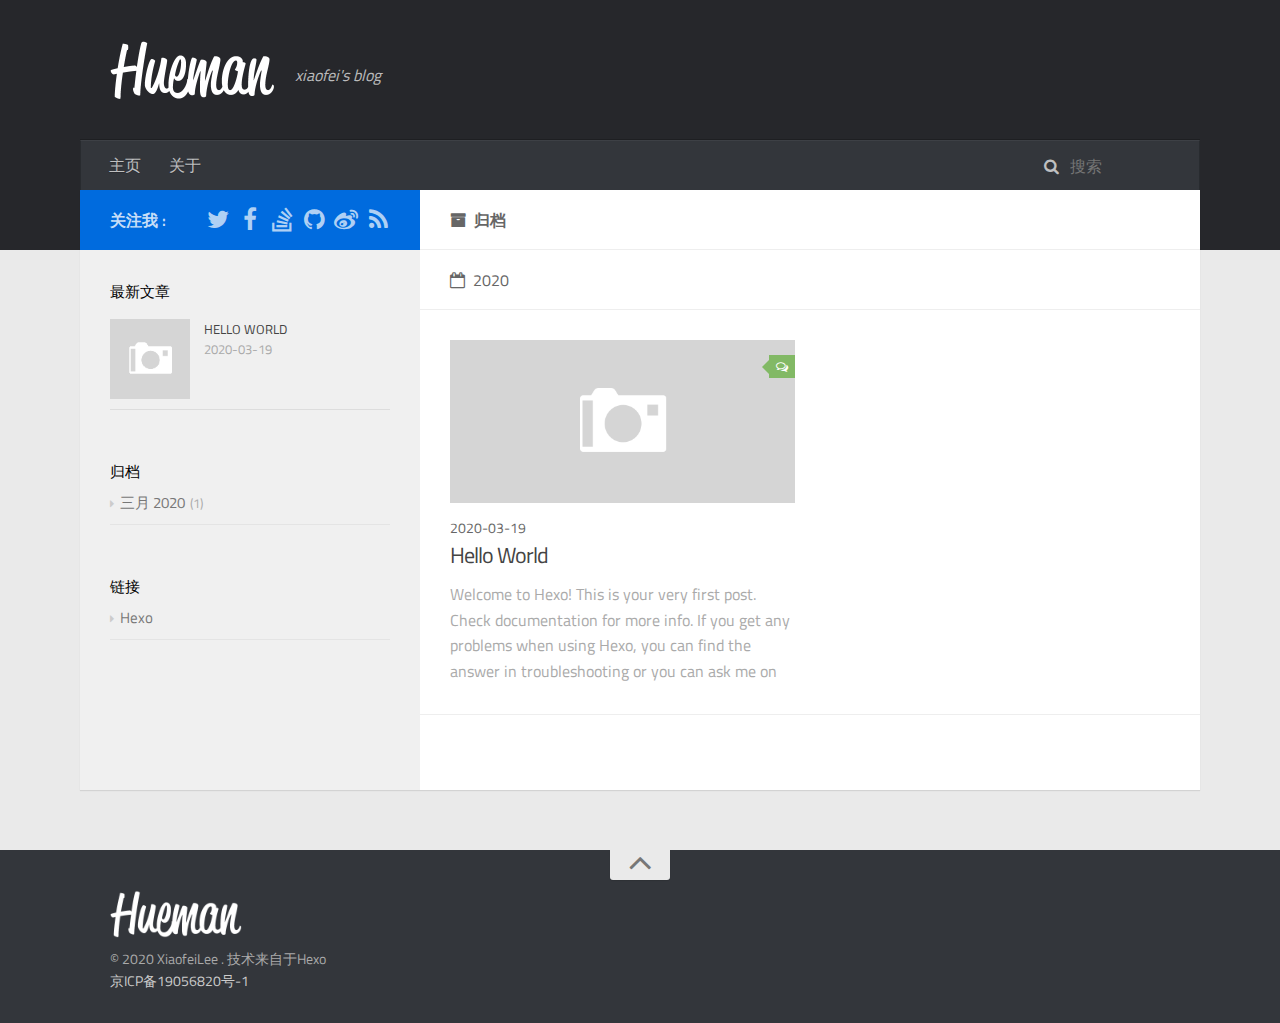
==== commit 01c8faf9: "Site updated: 2020-03-20 15:36:18" ====
--- a/archives/index.html
+++ b/archives/index.html
@@ -179,7 +179,7 @@
 <span class="comment-counter">
     <i class="fa fa-comments-o"></i>
     
-        <span class="disqus-comment-count" data-disqus-identifier="" data-disqus-url="http://lixiaofei.online/2020/03/19/hello-world/">0</span>
+        <span><a href="http://lixiaofei.online/2020/03/19/hello-world/#isso-thread"></a></span>
     
 </span>
 
@@ -382,17 +382,60 @@
 
         
     
-    <script>
-    var disqus_shortname = 'hexo-theme-hueman';
-    
-    
-    (function() {
-    var dsq = document.createElement('script');
-    dsq.type = 'text/javascript';
-    dsq.async = true;
-    dsq.src = '//' + disqus_shortname + '.disqus.com/count.js';
-    (document.getElementsByTagName('head')[0] || document.getElementsByTagName('body')[0]).appendChild(dsq);
-    })();
+    <script id="cy_cmt_num" src="https://changyan.sohu.com/upload/plugins/plugins.list.count.js?clientId=cysrMxQTv"></script>
+    <script type="text/javascript">
+        (function() {
+            var appid = 'cysrMxQTv';
+            var conf = 'a4374e93948387be86f370a7d6629f9c';
+            var width = window.innerWidth || document.documentElement.clientWidth;
+            if (width < 960) {
+                window.document.write('<script id="changyan_mobile_js" charset="utf-8" type="text/javascript" src="https://changyan.sohu.com/upload/mobile/wap-js/changyan_mobile.js?client_id=' + appid + '&conf=' + conf + '"><\/script>');
+            } else {
+                var loadJs = function(d, a) {
+                    var c = document.getElementsByTagName("head")[0] || document.head || document.documentElement;
+                    var b = document.createElement("script");
+                    b.setAttribute("type", "text/javascript");
+                    b.setAttribute("charset", "UTF-8");
+                    b.setAttribute("src", d);
+                    if (typeof a === "function") {
+                        if (window.attachEvent) {
+                            b.onreadystatechange = function() {
+                                var e = b.readyState;
+                                if (e === "loaded" || e === "complete") {
+                                    b.onreadystatechange = null;
+                                    a()
+                                }
+                            }
+                        } else {
+                            b.onload = a
+                        }
+                    }
+                    c.appendChild(b)
+                };
+                loadJs("https://changyan.sohu.com/upload/changyan.js", function() {
+                    window.changyan.api.config({
+                        appid: appid,
+                        conf: conf
+                    })
+                });
+            }
+        })();
+
+        function loadCssCode(code) {
+            var style = document.createElement('style');
+            style.type = 'text/css';
+            style.rel = 'stylesheet';
+            //for Chrome Firefox Opera Safari
+            style.appendChild(document.createTextNode(code));
+            //for IE
+            //style.styleSheet.cssText = code;
+            var head = document.getElementsByTagName('head')[0];
+            head.appendChild(style);
+        }
+        // remove changyan ads
+        setInterval('if(document.getElementById("feedAv")){document.getElementById("feedAv").id="feedAvi";window.clearInterval(dsq);}', 1000);
+        loadCssCode('#feedAvi{position: absolute !important;z-index: -9999;top: -1000px;}');
+        loadCssCode('#pop_ad{display: none !important;}');
     </script>
 
 
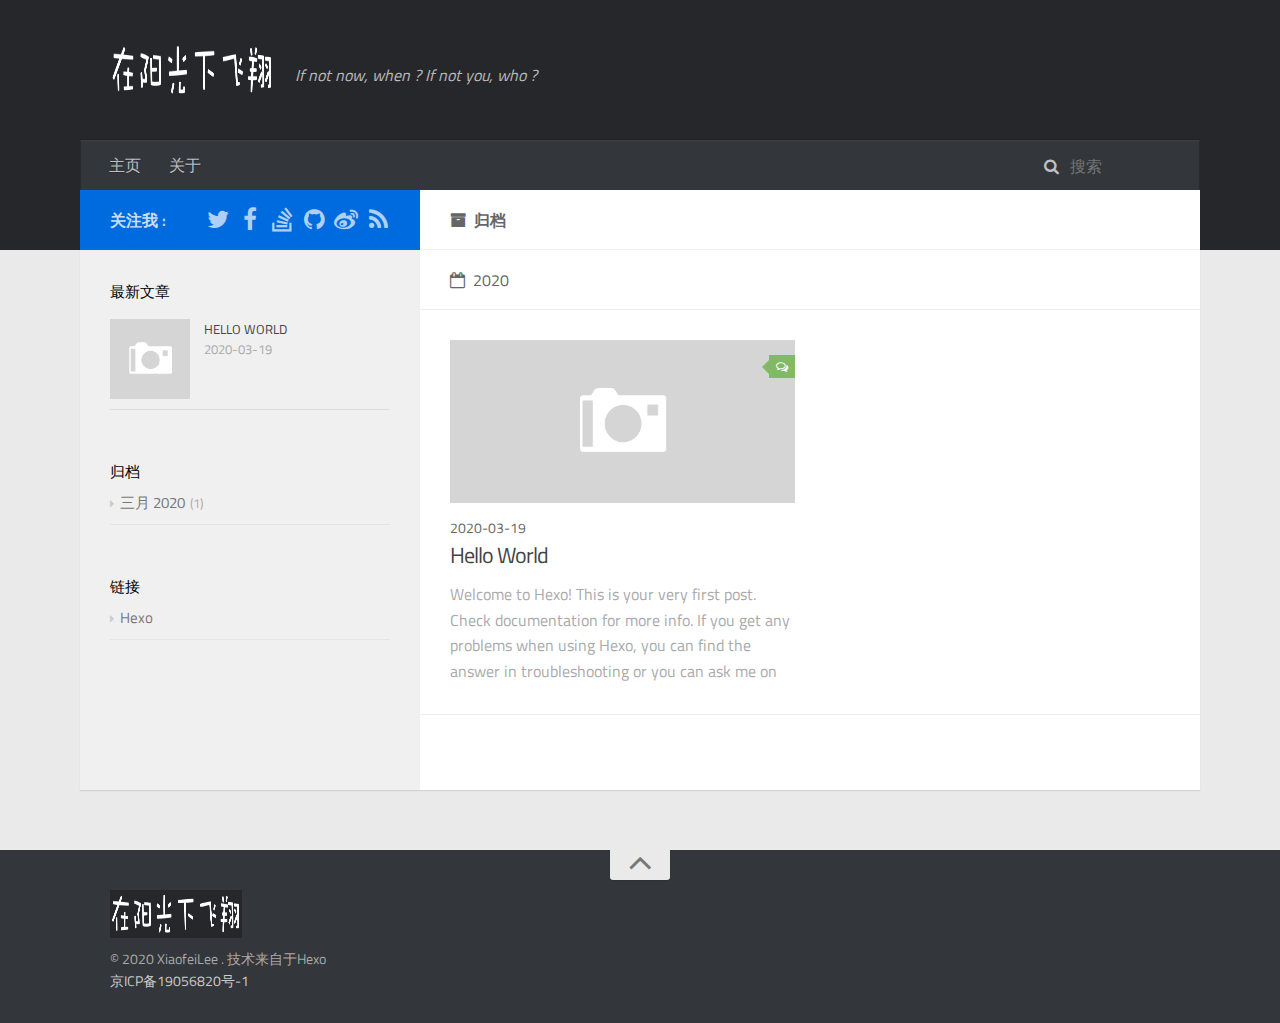
==== commit 88d9f1f4: "Site updated: 2020-03-20 15:56:47" ====
--- a/archives/index.html
+++ b/archives/index.html
@@ -71,7 +71,7 @@
                     </h1>
                     
                         <h2 class="subtitle-wrap">
-                            <p class="subtitle">xiaofei&#39;s blog</p>
+                            <p class="subtitle">If not now, when ? If not you, who ?</p>
                         </h2>
                     
                 </div>
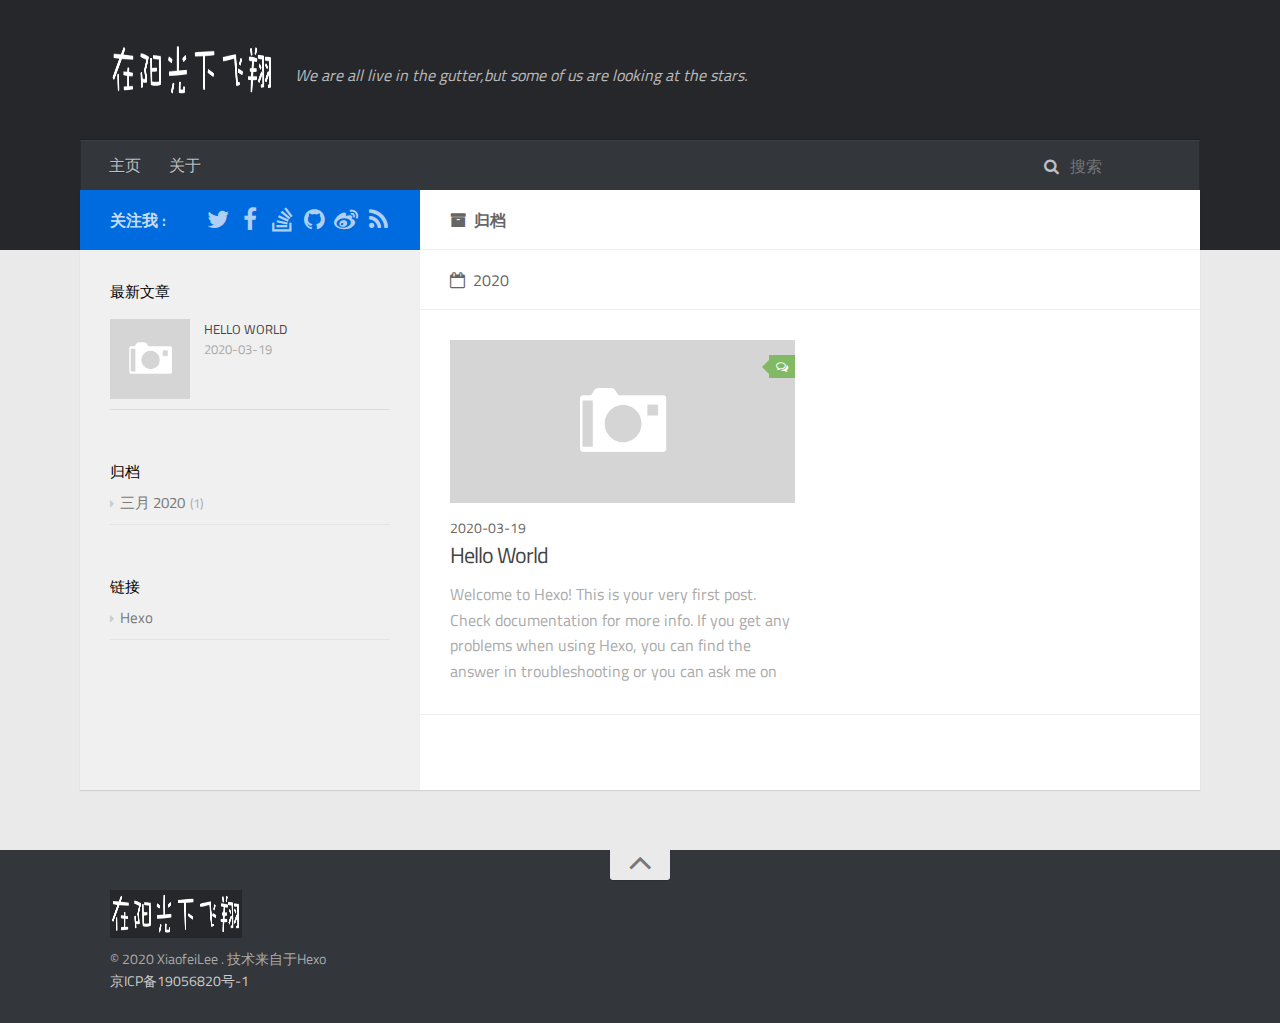
==== commit 1928fe61: "Site updated: 2020-03-20 16:00:05" ====
--- a/archives/index.html
+++ b/archives/index.html
@@ -71,7 +71,7 @@
                     </h1>
                     
                         <h2 class="subtitle-wrap">
-                            <p class="subtitle">If not now, when ? If not you, who ?</p>
+                            <p class="subtitle">We are all live in the gutter,but some of us are looking at the stars.</p>
                         </h2>
                     
                 </div>
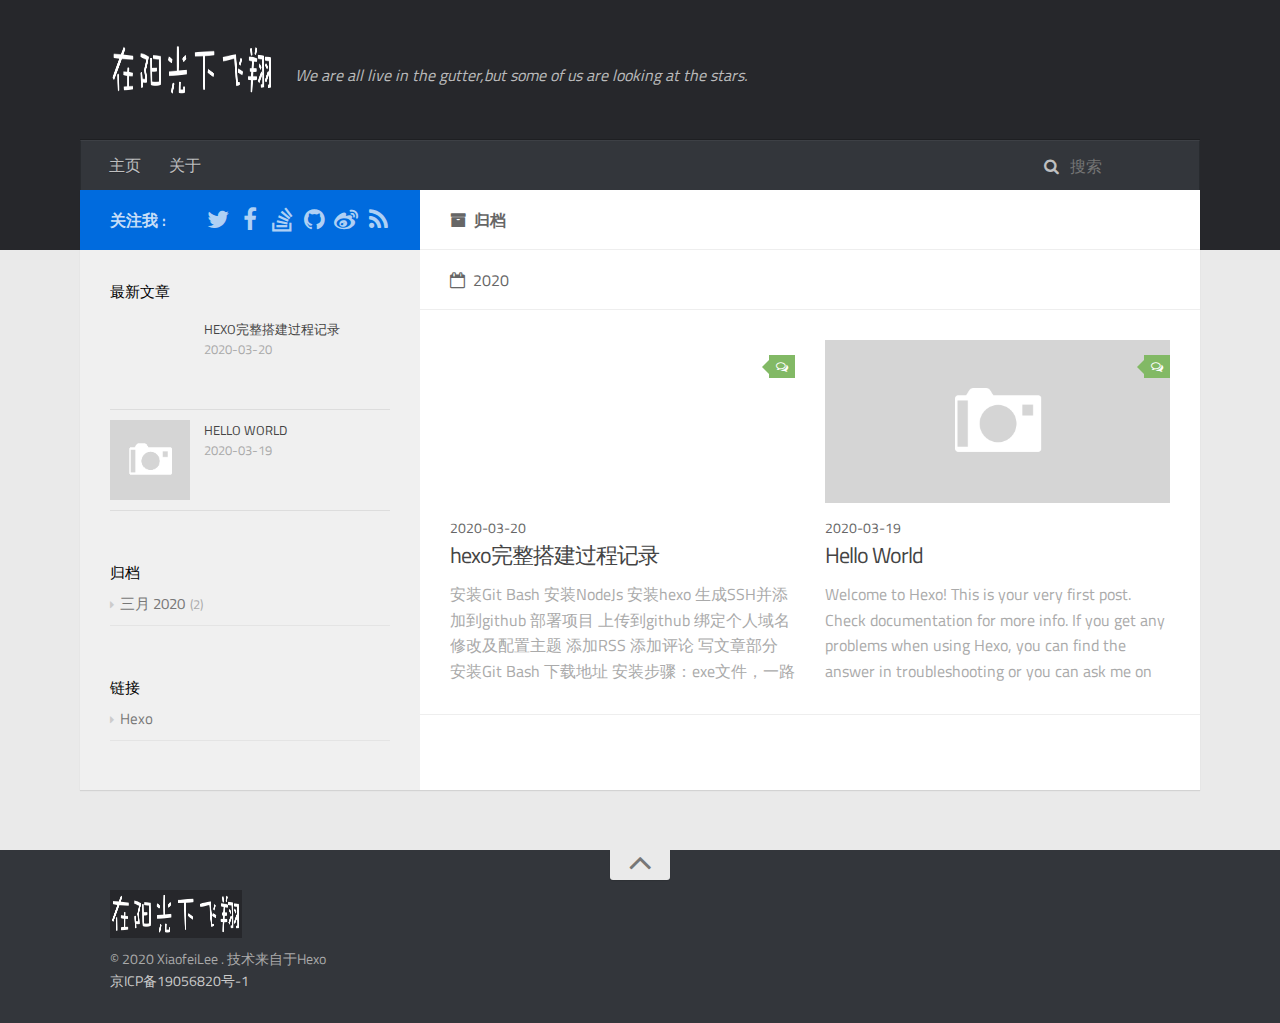
==== commit 4a0bf8ed: "Site updated: 2020-03-20 17:00:15" ====
--- a/archives/index.html
+++ b/archives/index.html
@@ -169,6 +169,78 @@
         <article class="article article-summary">
     <div class="article-summary-inner">
         
+        <a href="/2020/03/20/hexo%E5%AE%8C%E6%95%B4%E6%90%AD%E5%BB%BA%E8%BF%87%E7%A8%8B%E8%AE%B0%E5%BD%95/" class="thumbnail">
+    
+    
+        <span style="background-image:url(/.online//gitversion.png)" alt="hexo完整搭建过程记录" class="thumbnail-image"></span>
+    
+    
+        
+<span class="comment-counter">
+    <i class="fa fa-comments-o"></i>
+    
+        <span><a href="http://lixiaofei.online/2020/03/20/hexo%E5%AE%8C%E6%95%B4%E6%90%AD%E5%BB%BA%E8%BF%87%E7%A8%8B%E8%AE%B0%E5%BD%95/#isso-thread"></a></span>
+    
+</span>
+
+
+    
+</a>
+
+        
+        <div class="article-meta">
+            <div class="category">
+            
+            </div>
+            <div class="date"><time datetime="2020-03-20T08:29:36.000Z" itemprop="datePublished">2020-03-20</time></div>
+        </div>
+        
+    
+        <h1 class="article-title" itemprop="name">
+        <a href="/2020/03/20/hexo%E5%AE%8C%E6%95%B4%E6%90%AD%E5%BB%BA%E8%BF%87%E7%A8%8B%E8%AE%B0%E5%BD%95/">hexo完整搭建过程记录</a>
+        </h1>
+    
+
+        <p class="article-excerpt">
+            
+安装Git Bash
+安装NodeJs
+安装hexo
+生成SSH并添加到github
+部署项目
+上传到github
+绑定个人域名
+修改及配置主题
+添加RSS
+添加评论
+写文章部分
+
+
+
+安装Git Bash
+
+
+下载地址
+安装步骤：exe文件，一路next
+安装好后，工作目录右键打开gitbash，查看版本1git version
+
+
+
+安装NodeJs 
+
+Hexo是基于nodeJS环境的静态
+        </p>
+    </div>
+</article>
+    
+
+    
+    
+    
+    
+        <article class="article article-summary">
+    <div class="article-summary-inner">
+        
         <a href="/2020/03/19/hello-world/" class="thumbnail">
     
     
@@ -286,6 +358,26 @@
         <h3 class="widget-title">最新文章</h3>
         <div class="widget">
             <ul id="recent-post" class="">
+                
+                    <li>
+                        
+                        <div class="item-thumbnail">
+                            <a href="/2020/03/20/hexo%E5%AE%8C%E6%95%B4%E6%90%AD%E5%BB%BA%E8%BF%87%E7%A8%8B%E8%AE%B0%E5%BD%95/" class="thumbnail">
+    
+    
+        <span style="background-image:url(/.online//gitversion.png)" alt="hexo完整搭建过程记录" class="thumbnail-image"></span>
+    
+    
+</a>
+
+                        </div>
+                        
+                        <div class="item-inner">
+                            <p class="item-category"></p>
+                            <p class="item-title"><a href="/2020/03/20/hexo%E5%AE%8C%E6%95%B4%E6%90%AD%E5%BB%BA%E8%BF%87%E7%A8%8B%E8%AE%B0%E5%BD%95/" class="title">hexo完整搭建过程记录</a></p>
+                            <p class="item-date"><time datetime="2020-03-20T08:29:36.000Z" itemprop="datePublished">2020-03-20</time></p>
+                        </div>
+                    </li>
                 
                     <li>
                         
@@ -319,7 +411,7 @@
     <div class="widget-wrap widget-list">
         <h3 class="widget-title">归档</h3>
         <div class="widget">
-            <ul class="archive-list"><li class="archive-list-item"><a class="archive-list-link" href="/archives/2020/03/">三月 2020</a><span class="archive-list-count">1</span></li></ul>
+            <ul class="archive-list"><li class="archive-list-item"><a class="archive-list-link" href="/archives/2020/03/">三月 2020</a><span class="archive-list-count">2</span></li></ul>
         </div>
     </div>
 
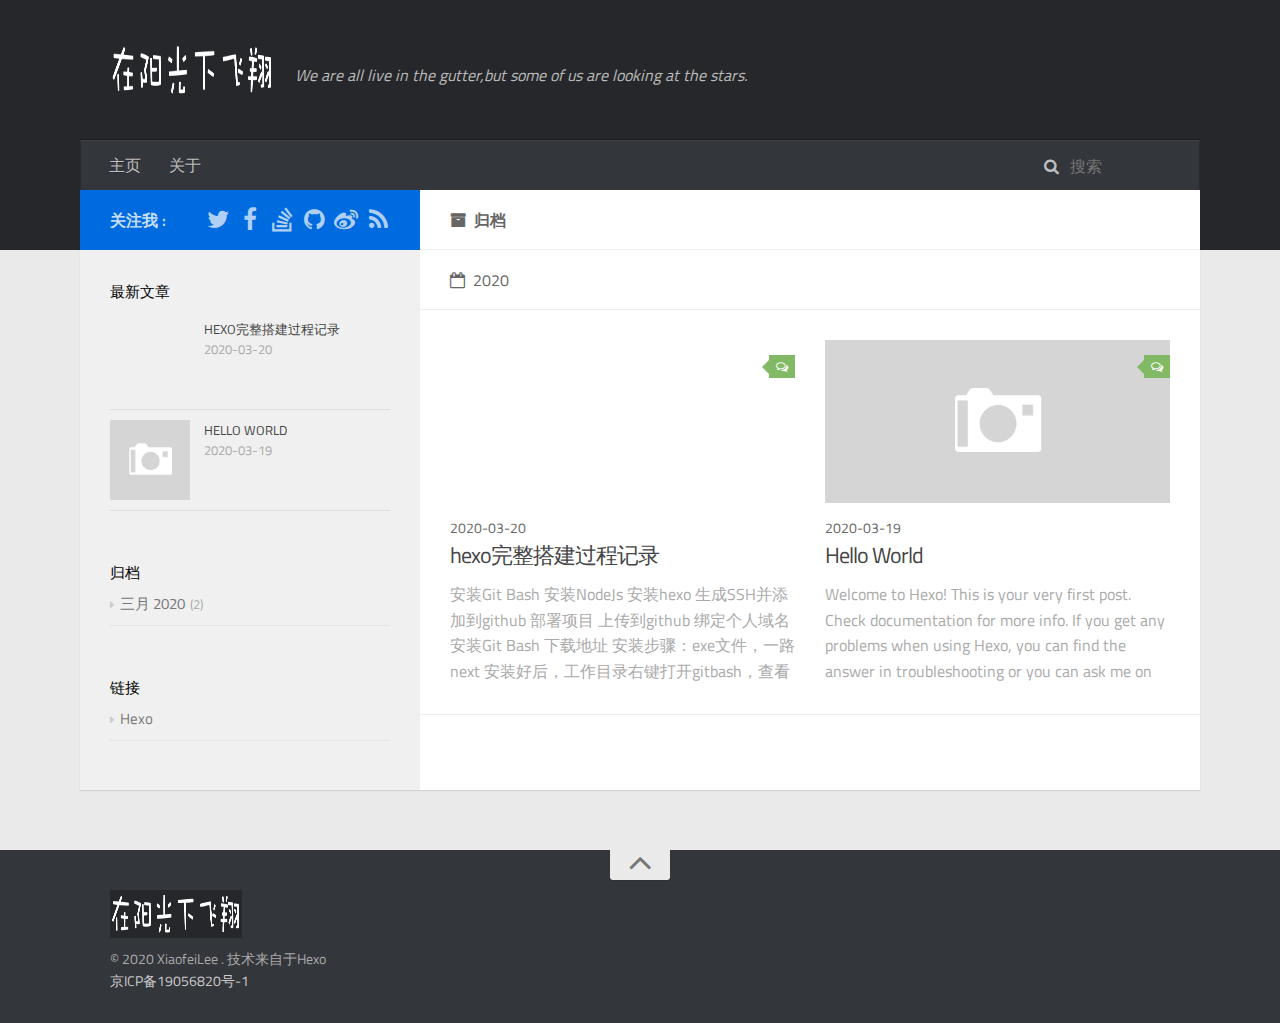
==== commit 52033889: "Site updated: 2020-03-20 17:34:37" ====
--- a/archives/index.html
+++ b/archives/index.html
@@ -210,10 +210,6 @@
 部署项目
 上传到github
 绑定个人域名
-修改及配置主题
-添加RSS
-添加评论
-写文章部分
 
 
 
@@ -222,13 +218,13 @@
 
 下载地址
 安装步骤：exe文件，一路next
-安装好后，工作目录右键打开gitbash，查看版本1git version
+安装好后，工作目录右键打开gitbash，查看版本git version
 
 
 
 安装NodeJs 
 
-Hexo是基于nodeJS环境的静态
+Hexo是基于nodeJS环境的静态博客，里面的npm工具很有用啊，所以还是老老实实把这
         </p>
     </div>
 </article>
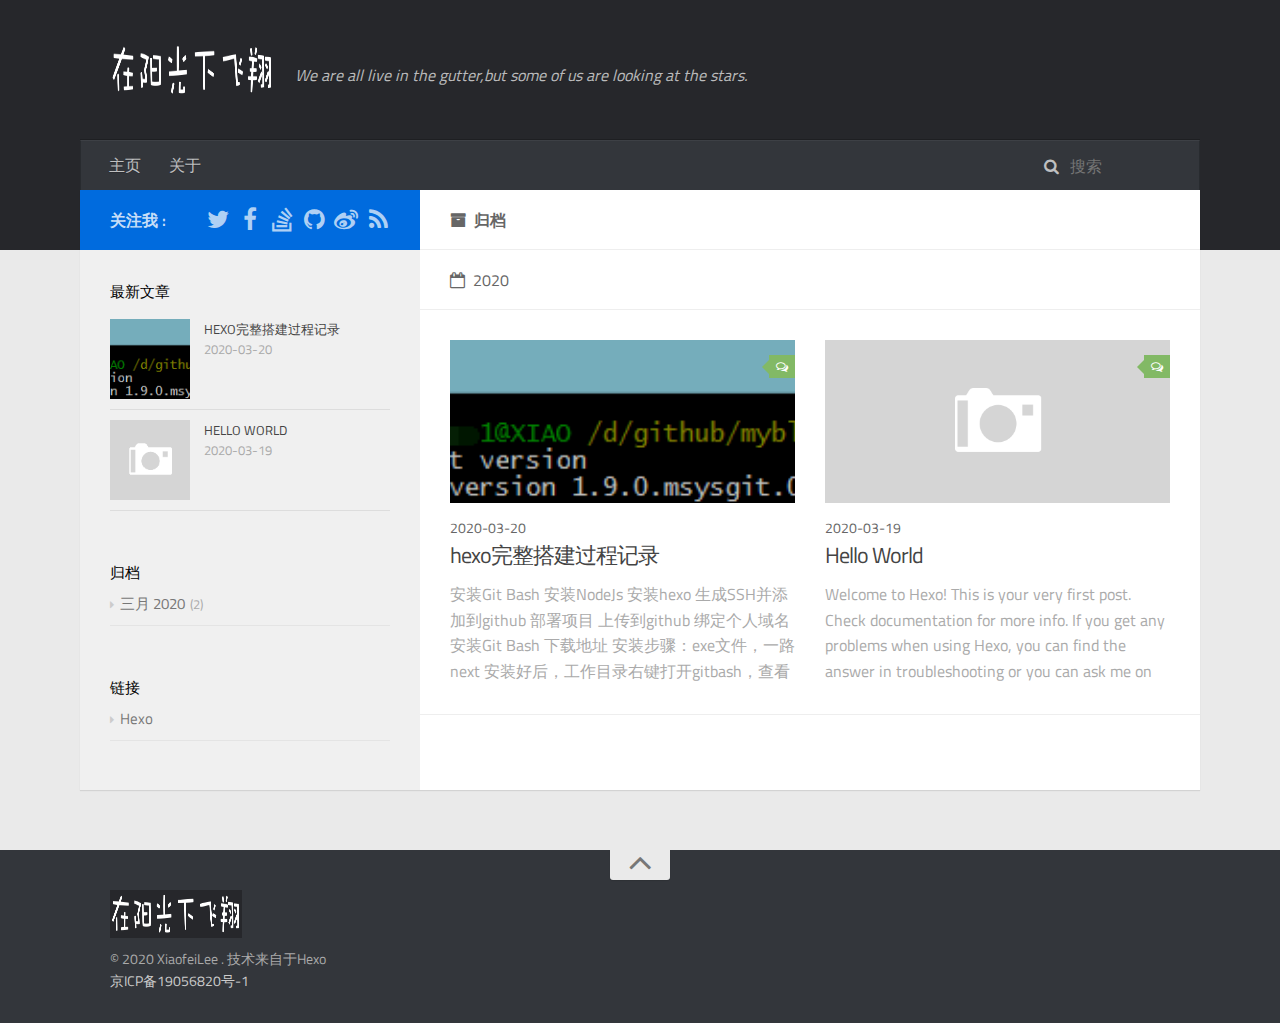
==== commit 44be52a3: "Site updated: 2020-03-25 10:02:20" ====
--- a/archives/index.html
+++ b/archives/index.html
@@ -172,7 +172,7 @@
         <a href="/2020/03/20/hexo%E5%AE%8C%E6%95%B4%E6%90%AD%E5%BB%BA%E8%BF%87%E7%A8%8B%E8%AE%B0%E5%BD%95/" class="thumbnail">
     
     
-        <span style="background-image:url(/.online//gitversion.png)" alt="hexo完整搭建过程记录" class="thumbnail-image"></span>
+        <span style="background-image:url(/2020/03/20/hexo%E5%AE%8C%E6%95%B4%E6%90%AD%E5%BB%BA%E8%BF%87%E7%A8%8B%E8%AE%B0%E5%BD%95/gitversion.png)" alt="hexo完整搭建过程记录" class="thumbnail-image"></span>
     
     
         
@@ -361,7 +361,7 @@
                             <a href="/2020/03/20/hexo%E5%AE%8C%E6%95%B4%E6%90%AD%E5%BB%BA%E8%BF%87%E7%A8%8B%E8%AE%B0%E5%BD%95/" class="thumbnail">
     
     
-        <span style="background-image:url(/.online//gitversion.png)" alt="hexo完整搭建过程记录" class="thumbnail-image"></span>
+        <span style="background-image:url(/2020/03/20/hexo%E5%AE%8C%E6%95%B4%E6%90%AD%E5%BB%BA%E8%BF%87%E7%A8%8B%E8%AE%B0%E5%BD%95/gitversion.png)" alt="hexo完整搭建过程记录" class="thumbnail-image"></span>
     
     
 </a>
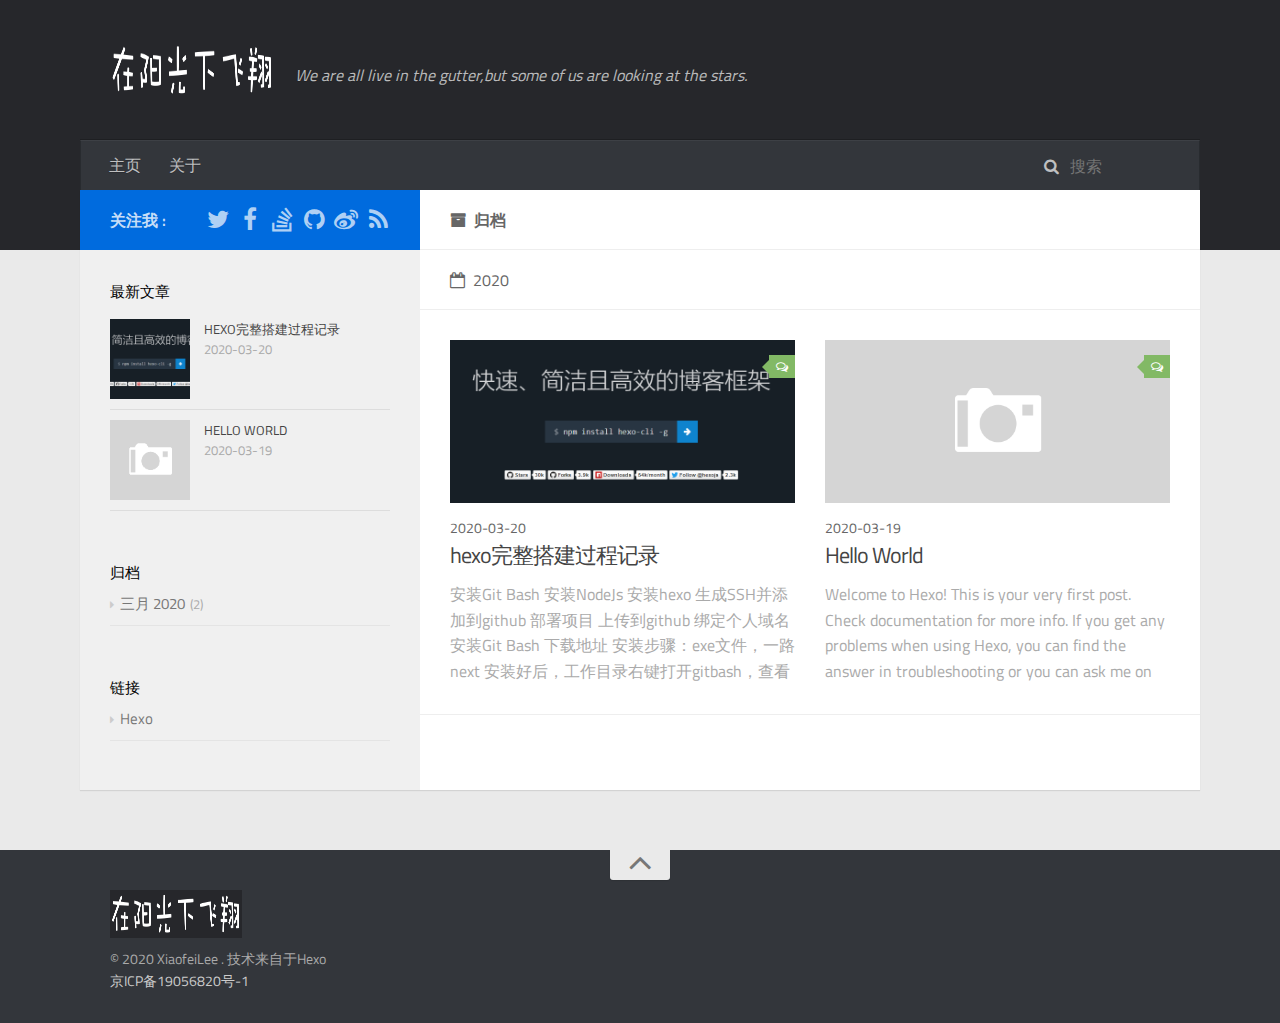
==== commit 28ab7b76: "Site updated: 2020-03-25 10:07:03" ====
--- a/archives/index.html
+++ b/archives/index.html
@@ -172,7 +172,7 @@
         <a href="/2020/03/20/hexo%E5%AE%8C%E6%95%B4%E6%90%AD%E5%BB%BA%E8%BF%87%E7%A8%8B%E8%AE%B0%E5%BD%95/" class="thumbnail">
     
     
-        <span style="background-image:url(/2020/03/20/hexo%E5%AE%8C%E6%95%B4%E6%90%AD%E5%BB%BA%E8%BF%87%E7%A8%8B%E8%AE%B0%E5%BD%95/gitversion.png)" alt="hexo完整搭建过程记录" class="thumbnail-image"></span>
+        <span style="background-image:url(/2020/03/20/hexo%E5%AE%8C%E6%95%B4%E6%90%AD%E5%BB%BA%E8%BF%87%E7%A8%8B%E8%AE%B0%E5%BD%95/logo.png)" alt="hexo完整搭建过程记录" class="thumbnail-image"></span>
     
     
         
@@ -203,6 +203,7 @@
 
         <p class="article-excerpt">
             
+
 安装Git Bash
 安装NodeJs
 安装hexo
@@ -224,7 +225,7 @@
 
 安装NodeJs 
 
-Hexo是基于nodeJS环境的静态博客，里面的npm工具很有用啊，所以还是老老实实把这
+Hexo是基于nodeJS环境的静态博客，里面的npm工具很有用啊，所以还是老老实实把
         </p>
     </div>
 </article>
@@ -361,7 +362,7 @@
                             <a href="/2020/03/20/hexo%E5%AE%8C%E6%95%B4%E6%90%AD%E5%BB%BA%E8%BF%87%E7%A8%8B%E8%AE%B0%E5%BD%95/" class="thumbnail">
     
     
-        <span style="background-image:url(/2020/03/20/hexo%E5%AE%8C%E6%95%B4%E6%90%AD%E5%BB%BA%E8%BF%87%E7%A8%8B%E8%AE%B0%E5%BD%95/gitversion.png)" alt="hexo完整搭建过程记录" class="thumbnail-image"></span>
+        <span style="background-image:url(/2020/03/20/hexo%E5%AE%8C%E6%95%B4%E6%90%AD%E5%BB%BA%E8%BF%87%E7%A8%8B%E8%AE%B0%E5%BD%95/logo.png)" alt="hexo完整搭建过程记录" class="thumbnail-image"></span>
     
     
 </a>
